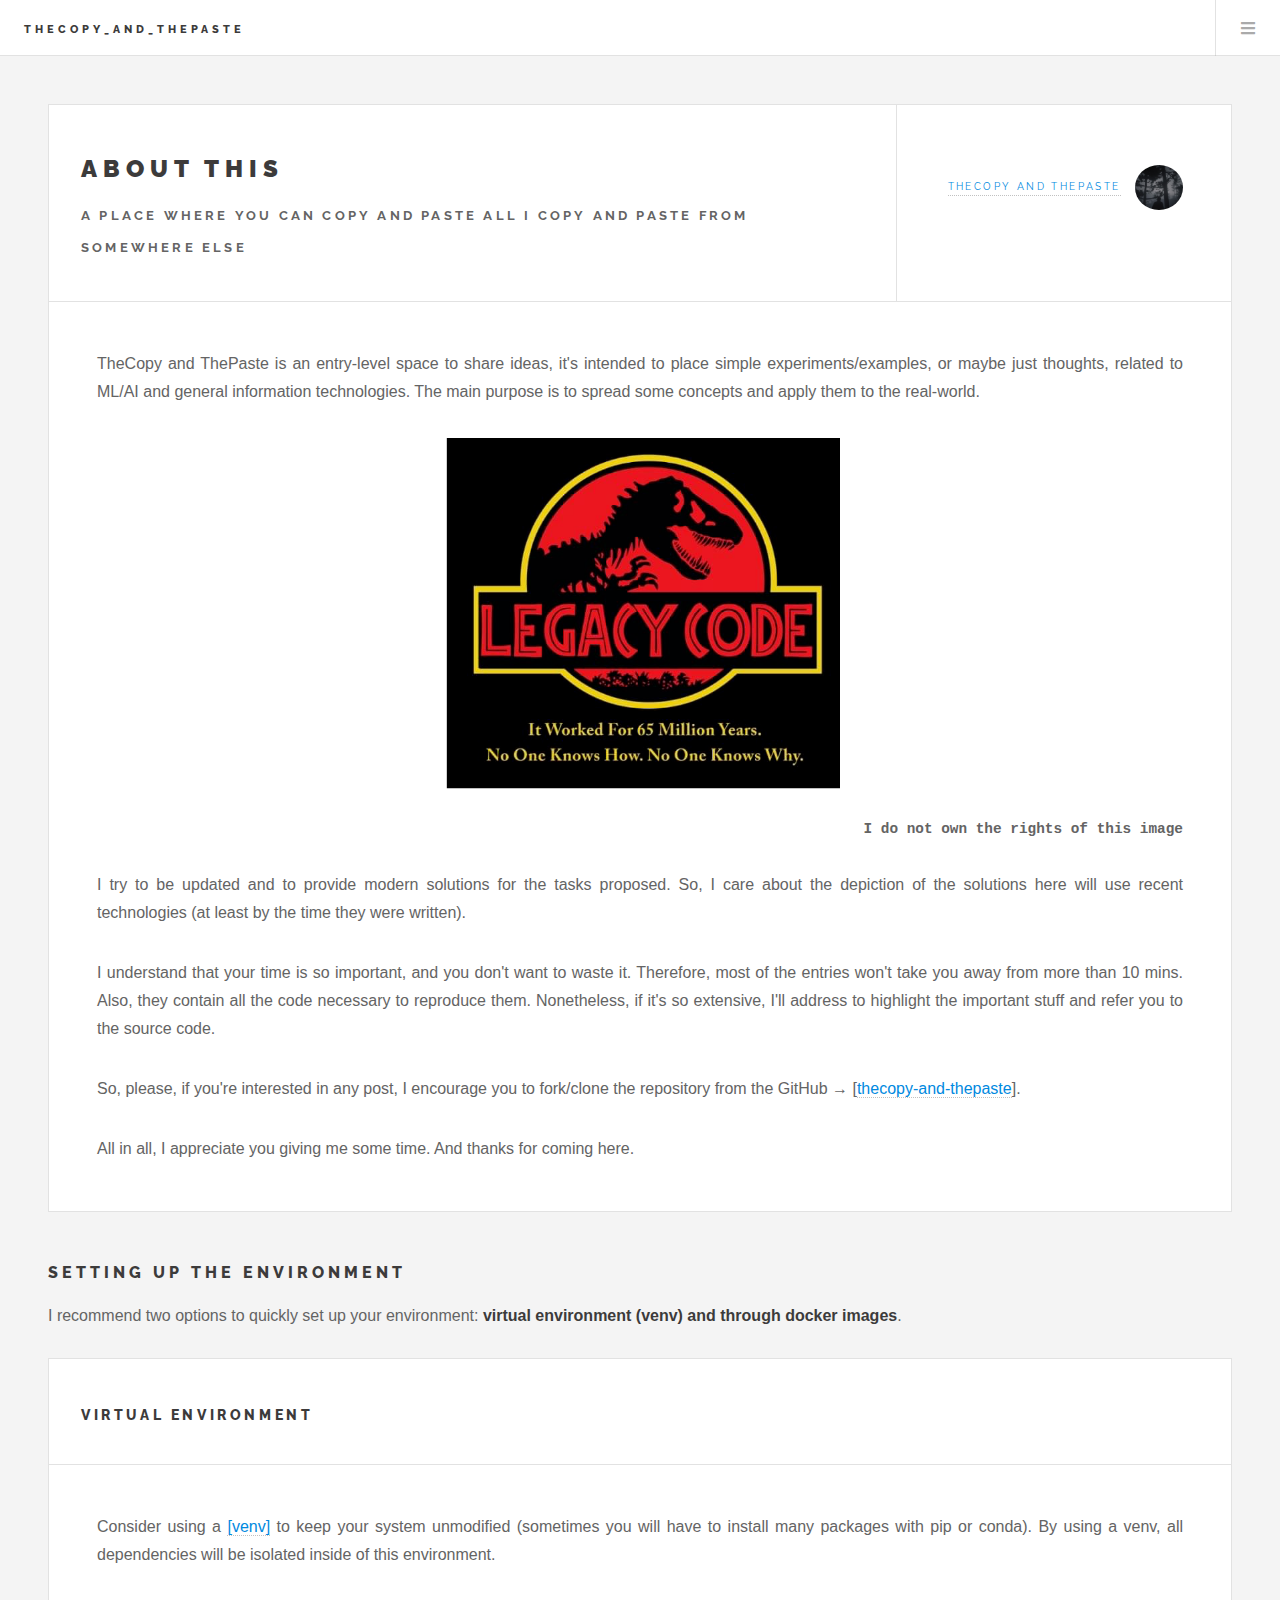
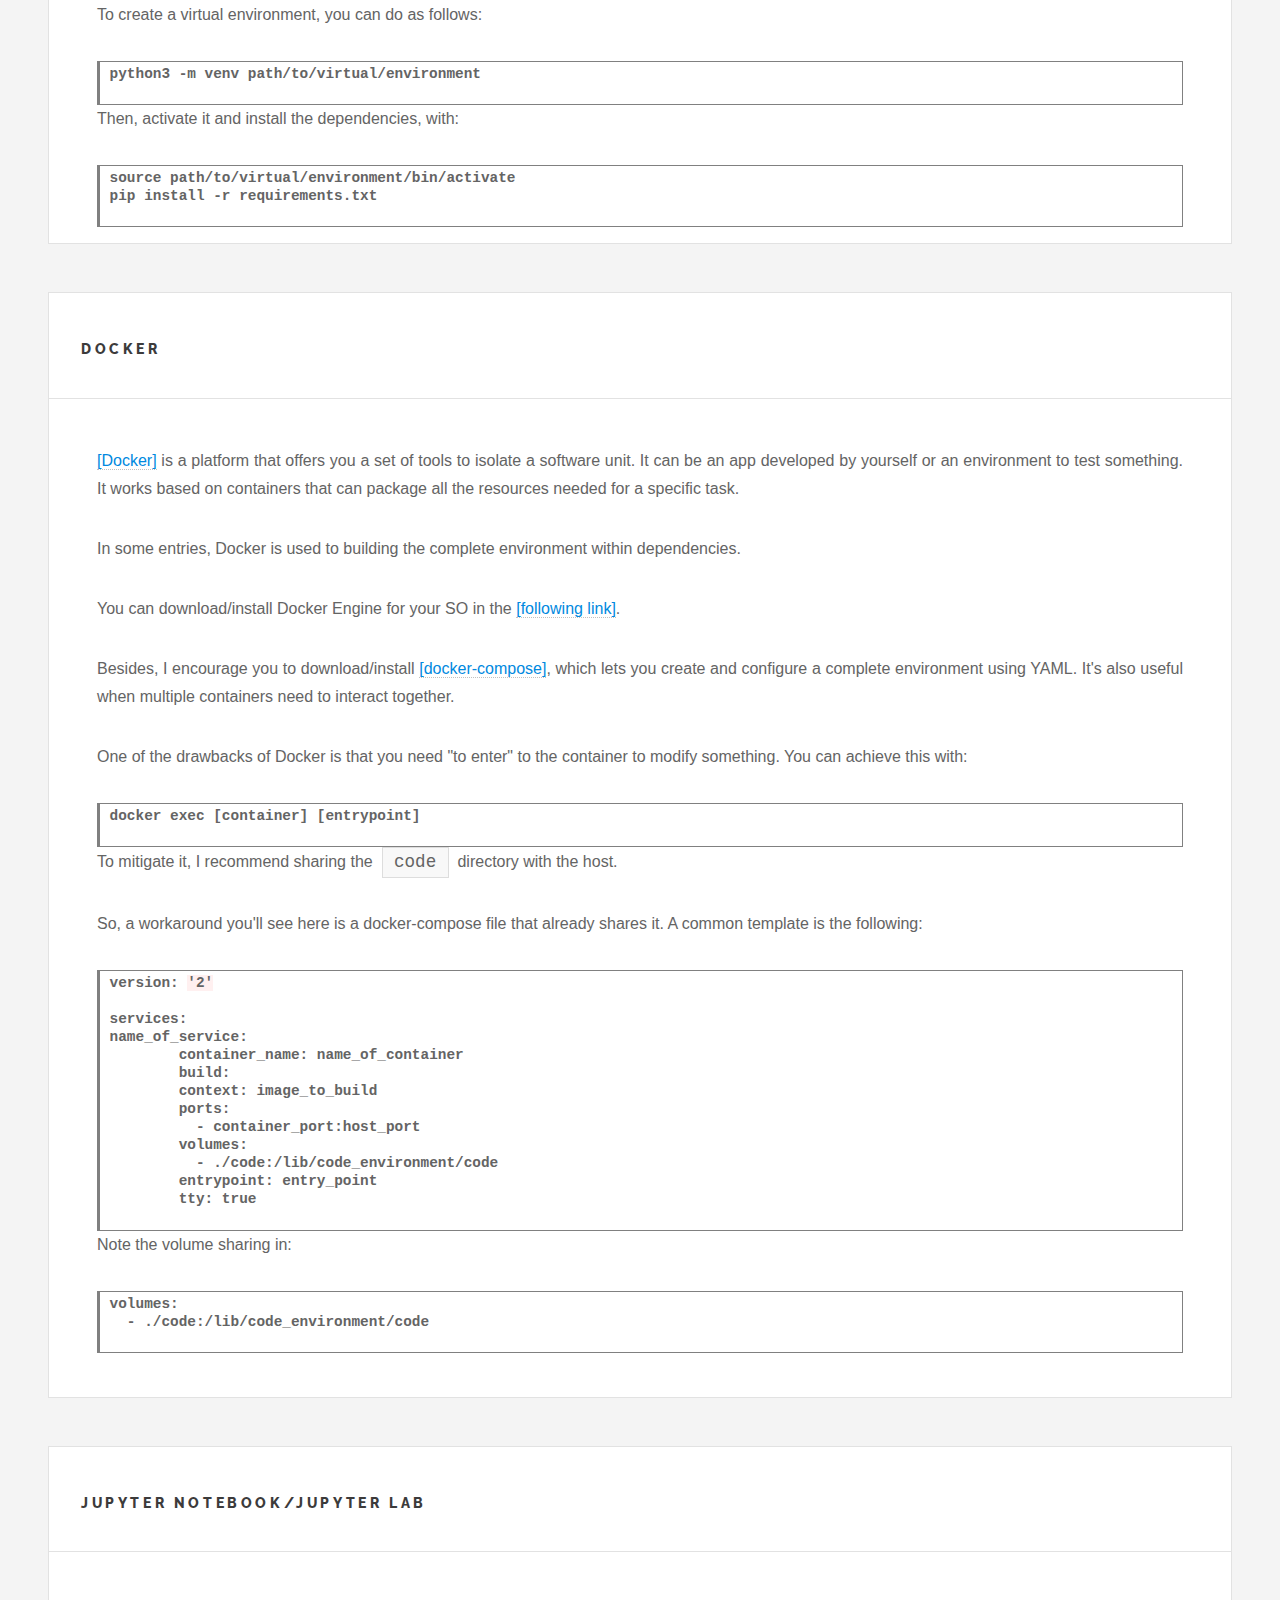
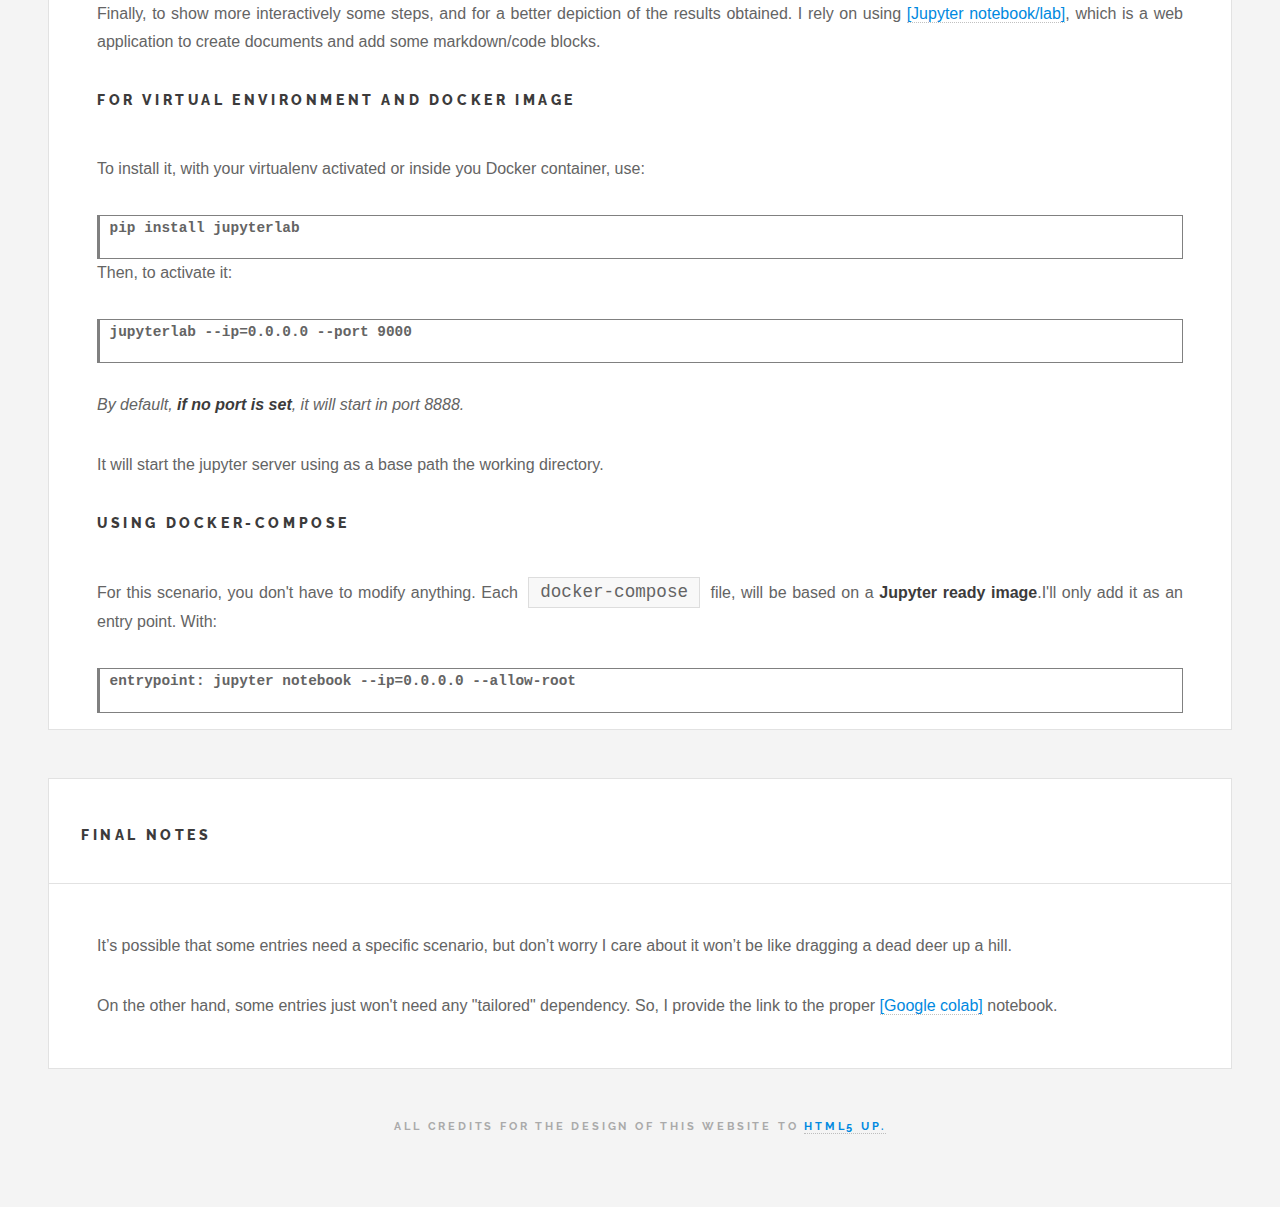
==== about.html @ 096af238 "Landing page/about and dependencies" ====
<!DOCTYPE HTML>
<html>

<head>
	<title>thecopy and thepaste</title>
	<meta charset="utf-8" />
	<meta name="viewport" content="width=device-width, initial-scale=1, user-scalable=no" />
	<link rel="stylesheet" href="css/main.css" />
	<link rel="stylesheet" href="css/control.css" />
	<link rel="stylesheet" href="css/pages/index.css" />

	<style>
		.tuto {
			text-align: justify;
		}

		code {
			font-size: 1.1em;

			white-space: pre-line;
		}

		.slogan {
			font-weight: bold;
			font-size: 0.8em;
		}

		.tuto>.note {
			text-align: right;
			font-family: "Courier New";
			font-size: 0.9em;
			font-weight: bold;
		}

		.tuto>img {
			margin: 0 auto;
			display: block;
			max-width: 400px;
			width: 40% !important;
			height: auto !important;
		}
	</style>

	<script src="js/jquery.min.js"></script>
	<!-- <script src="https://cdn.jsdelivr.net/npm/js-cookie@rc/dist/js.cookie.min.js"></script> -->

	<!-- <script src="providers/usr.js"></script> -->
</head>

<body class="single is-preload">

	<!-- Wrapper -->
	<div id="wrapper">

		<!-- Header -->
		<header id="header">
			<h1><a href="index.html">TheCopy_and_ThePaste</a></h1>
			<nav class="main">
				<ul>
					<li class="menu">
						<a class="fa-bars" href="#menu">Menu</a>
					</li>
				</ul>
			</nav>
		</header>

		<!-- Menu -->
		<section id="menu">
			<!-- Search -->
			<!-- <section>
				<form class="search" method="get" action="#">
					<input type="text" name="query" placeholder="Search" />
				</form>
			</section> -->

			<!-- Links -->
			<section>
				<ul class="links">
					<li>
						<a href="about.html">
							<h3>About</h3>
							<p>something about this</p>
						</a>
					</li>
				</ul>
			</section>

			<!-- Actions -->
			<section>
				<div class="usr_sign">
					<div class="g-signin2" data-onsuccess="onSignIn"></div>
				</div>
			</section>

		</section>

		<!-- Main -->
		<div id="main">

			<!-- Post -->
			<article class="post">
				<header>
					<div class="title">
						<h2><a href="#">About this</a></h2>

						<p class="slogan">A place where you can copy and paste all I copy and paste from somewhere else
						</p>
					</div>
					<div class="meta">
						<a href="#" class="author"><span class="name">TheCopy and ThePaste</span><img
								src="images/avatar.jpg" alt="" /></a>

					</div>
				</header>

				<div class="tuto">
					<p>TheCopy and ThePaste is an entry-level space to share ideas, it's intended to place simple
						experiments/examples, or maybe just thoughts, related to ML/AI and general information
						technologies. The main purpose is to spread some concepts and apply them to the real-world.</p>

					<img src="images/legacy.png">
					<br>
					<p class="note">I do not own the rights of this image</p>

					<p>I try to be updated and to provide modern solutions for the tasks proposed. So, I care about the
						depiction of the solutions here will use recent technologies (at least by the time they were
						written).</p>

					<p>I understand that your time is so important, and you don't want to waste it. Therefore, most of
						the entries won't take you away from more than 10 mins. Also, they contain all the code
						necessary to reproduce them. Nonetheless, if it's so extensive, I'll address to highlight the
						important stuff and refer you to the source code.</p>

					<p>So, please, if you're interested in any post, I encourage you to fork/clone the repository from
						the GitHub → [<a href="https://github.com/thecopy-and-thepaste">thecopy-and-thepaste</a>].</p>

					<p>All in all, I appreciate you giving me some time. And thanks for coming here.</p>
				</div>

			</article>

			<h1>Setting up the environment</h1>
			<div>
				I recommend two options to quickly set up your environment: <b>virtual environment (venv) and through
					docker images</b>.
				<br><br>
			</div>

			<!-- Virtual environment -->
			<article class="post">
				<header>
					<div class="title">
						<h3><a href="#venv">Virtual environment</a></h3>
					</div>
				</header>

				<div class="tuto">
					<p>Consider using a <a href="https://docs.python.org/3/library/venv.html">[venv]</a> to keep your
						system unmodified (sometimes you will have to install many
						packages with pip or conda). By using a venv, all dependencies will be isolated inside of this
						environment.</p>

					<p>To create a virtual environment, you can do as follows:</p>
					<!-- HTML generated using hilite.me -->
					<div
						style="background: #ffffff; overflow:auto;width:auto;border:solid gray;border-width:.1em .1em .1em .2em;padding:.2em .6em; text-align: justify">
						<pre style="margin: 0; line-height: 125%;font-weight: bold;">
python3 -m venv path/to/virtual/environment
						</pre>
					</div>

					<p>Then, activate it and install the dependencies, with:</p>
					<!-- HTML generated using hilite.me -->
					<div
						style="background: #ffffff; overflow:auto;width:auto;border:solid gray;border-width:.1em .1em .1em .2em;padding:.2em .6em; text-align: justify">
						<pre style="margin: 0; line-height: 125%;font-weight: bold;">
source path/to/virtual/environment/bin/activate
pip install -r requirements.txt
						</pre>
					</div>
				</div>

			</article>

			<!-- docker -->
			<article class="post">
				<header>
					<div class="title">
						<h3><a href="#docker">Docker</a></h3>
					</div>
				</header>

				<div class="tuto">
					<p> <a href="https://www.docker.com/products/docker-desktop">[Docker]</a> is a platform that offers
						you a set of tools to isolate a software unit. It can be an app developed by yourself or an
						environment to test something. It
						works based on containers that can package all the resources needed for a specific
						task.</p>
					<p>In some entries, Docker is used to building the complete environment within dependencies.</p>

					<p>You can download/install Docker Engine for your SO in the
						<a href="https://docs.docker.com/engine/install/">[following link]</a>.
					</p>

					<p>Besides, I encourage you to download/install <a
							href="https://docs.docker.com/compose/install">[docker-compose]</a>, which lets you create
						and configure
						a complete environment using YAML. It's also useful when multiple containers need to interact
						together.</p>

					<p>
						One of the drawbacks of Docker is that you need "to enter" to the container to modify something.
						You can achieve this with:
					</p>
					<!-- HTML generated using hilite.me -->
					<div
						style="background: #ffffff; overflow:auto;width:auto;border:solid gray;border-width:.1em .1em .1em .2em;padding:.2em .6em; text-align: justify">
						<pre style="margin: 0; line-height: 125%;font-weight: bold;">
docker exec [container] [entrypoint]
						</pre>
					</div>

					<p>To mitigate it, I recommend sharing the <code>code</code> directory with the host. </p>

					<p>So, a workaround you'll see here is a docker-compose file that already shares it. A common
						template is the following:</p>
					<!-- HTML generated using hilite.me -->
					<div
						style="background: #ffffff; overflow:auto;width:auto;border:solid gray;border-width:.1em .1em .1em .2em;padding:.2em .6em; text-align: justify">
						<pre style="margin: 0; line-height: 125%;font-weight: bold;">
version: <span style="background-color: #fff0f0">&#39;2&#39;</span>

services: 
name_of_service:
	container_name: name_of_container
	build: 
	context: image_to_build
	ports:
	  - container_port:host_port
	volumes:
	  - ./code:/lib/code_environment/code
	entrypoint: entry_point
	tty: true
						</pre>
					</div>
					<p>Note the volume sharing in:</p>
					<!-- HTML generated using hilite.me -->
					<div
						style="background: #ffffff; overflow:auto;width:auto;border:solid gray;border-width:.1em .1em .1em .2em;padding:.2em .6em; text-align: justify">
						<pre style="margin: 0; line-height: 125%;font-weight: bold;">
volumes:
  - ./code:/lib/code_environment/code
						</pre>
					</div>
					<br>

				</div>

			</article>

			<article class="post">
				<header>
					<div class="title">
						<h3><a href="#notebooks">Jupyter notebook/Jupyter lab</a></h3>
					</div>
				</header>

				<div class="tuto">
					<p>Finally, to show more interactively some steps, and for a better depiction of the results
						obtained.
						I rely on using <a href="https://jupyter.org/">[Jupyter notebook/lab]</a>, which is a web
						application to create documents and add some
						markdown/code blocks.</p>

					<h3>For virtual environment and docker image</h3>
					<br>

					<p>To install it, with your virtualenv activated or inside you Docker container, use:</p>
					<!-- HTML generated using hilite.me -->
					<div
						style="background: #ffffff; overflow:auto;width:auto;border:solid gray;border-width:.1em .1em .1em .2em;padding:.2em .6em; text-align: justify">
						<pre style="margin: 0; line-height: 125%;font-weight: bold;">
pip install jupyterlab
						</pre>
					</div>

					<p>Then, to activate it:</p>
					<!-- HTML generated using hilite.me -->
					<div
						style="background: #ffffff; overflow:auto;width:auto;border:solid gray;border-width:.1em .1em .1em .2em;padding:.2em .6em; text-align: justify">
						<pre style="margin: 0; line-height: 125%;font-weight: bold;">
jupyterlab --ip=0.0.0.0 --port 9000
						</pre>
					</div>
					<br>

					<p><i>By default, <b>if no port is set</b>, it will start in port 8888.</i></p>

					<p>It will start the jupyter server using as a base path the working directory.</p>

					<h3>Using docker-compose</h3>
					<br>
					<p>For this scenario, you don't have to modify anything. Each <code>docker-compose</code> file, will
						be based on a <b>Jupyter ready image</b>.I'll only add it as an entry point. With:</p>
					<!-- HTML generated using hilite.me -->
					<div
						style="background: #ffffff; overflow:auto;width:auto;border:solid gray;border-width:.1em .1em .1em .2em;padding:.2em .6em; text-align: justify">
						<pre style="margin: 0; line-height: 125%;font-weight: bold;">
entrypoint: jupyter notebook --ip=0.0.0.0 --allow-root
							</pre>
					</div>
				</div>
			</article>



			<article class="post">
				<header>
					<div class="title">
						<h3><a href="#final_notes">Final notes</a></h3>
					</div>
				</header>

				<div class="tuto">

					<p> It’s possible that some entries need a specific scenario, but don’t worry I care about it won’t
						be like dragging a dead deer up a hill.</p>

					<p>On the other hand, some entries just won't need any "tailored" dependency. So, I provide the link to the proper <a href="https://colab.research.google.com">[Google colab]</a> notebook.</p>
				</div>

			</article>
		</div>

		<!-- Footer -->
		<section id="footer">
			<!-- <ul class="icons">
				<li><a href="#" class="icon brands fa-twitter"><span class="label">Twitter</span></a></li>
				<li><a href="#" class="icon brands fa-facebook-f"><span class="label">Facebook</span></a></li>
				<li><a href="#" class="icon brands fa-instagram"><span class="label">Instagram</span></a></li>
				<li><a href="#" class="icon solid fa-rss"><span class="label">RSS</span></a></li>
				<li><a href="#" class="icon solid fa-envelope"><span class="label">Email</span></a></li>
			</ul> -->
			<p class="copyright">All credits for the design of this website to <a href="http://html5up.net">HTML5
					UP.</a></p>
		</section>

	</div>

	<!-- Scripts -->
	<!-- <script src="providers/config.js"></script> -->

	<script src="js/browser.min.js"></script>
	<script src="js/breakpoints.min.js"></script>
	<script src="js/util.js"></script>
	<script src="js/main.js"></script>

	<script src="js/pages/about.js"></script>

</body>

</html>
---- css/main.css ----
@import url(fontawesome-all.min.css);
@import url("https://fonts.googleapis.com/css?family=Source+Sans+Pro:400,700|Raleway:400,800,900");
/*
	Future Imperfect by HTML5 UP
	html5up.net | @ajlkn
	Free for personal and commercial use under the CCA 3.0 license (html5up.net/license)
*/

html, body, div, span, applet, object, iframe, h1, h2, h3, h4, h5, h6, p, blockquote, pre, a, abbr, acronym, address, big, cite, code, del, dfn, em, img, ins, kbd, q, s, samp, small, strike, strong, sub, sup, tt, var, b, u, i, center, dl, dt, dd, ol, ul, li, fieldset, form, label, legend, table, caption, tbody, tfoot, thead, tr, th, td, article, aside, canvas, details, embed, figure, figcaption, footer, header, hgroup, menu, nav, output, ruby, section, summary, time, mark, audio, video {
	margin: 0;
	padding: 0;
	border: 0;
	font-size: 100%;
	font: inherit;
	vertical-align: baseline;
}

article, aside, details, figcaption, figure, footer, header, hgroup, menu, nav, section {
	display: block;
}

body {
	line-height: 1;
}

ol, ul {
	list-style: none;
}

blockquote, q {
	quotes: none;
}

blockquote:before, blockquote:after, q:before, q:after {
	content: '';
	content: none;
}

table {
	border-collapse: collapse;
	border-spacing: 0;
}

body {
	-webkit-text-size-adjust: none;
}

mark {
	background-color: transparent;
	color: inherit;
}

input::-moz-focus-inner {
	border: 0;
	padding: 0;
}

input, select, textarea {
	-moz-appearance: none;
	-webkit-appearance: none;
	-ms-appearance: none;
	appearance: none;
}

/* Basic */

@-ms-viewport {
	width: device-width;
}

body {
	-ms-overflow-style: scrollbar;
}

@media screen and (max-width: 480px) {
	html, body {
		min-width: 320px;
	}
}

html {
	box-sizing: border-box;
}

*, *:before, *:after {
	box-sizing: inherit;
}

body {
	background: #f4f4f4;
}

body.is-preload *, body.is-preload *:before, body.is-preload *:after {
	-moz-animation: none !important;
	-webkit-animation: none !important;
	-ms-animation: none !important;
	animation: none !important;
	-moz-transition: none !important;
	-webkit-transition: none !important;
	-ms-transition: none !important;
	transition: none !important;
}

/* Type */

body, input, select, textarea {
	color: #646464;
	font-family: menlo, lato, sans-serif;
	font-size: 14pt;
	font-weight: 400;
	line-height: 1.75;
}

@media screen and (max-width: 1680px) {
	body, input, select, textarea {
		font-size: 12pt;
	}
}

@media screen and (max-width: 1280px) {
	body, input, select, textarea {
		font-size: 12pt;
	}
}

@media screen and (max-width: 980px) {
	body, input, select, textarea {
		font-size: 12pt;
	}
}

@media screen and (max-width: 736px) {
	body, input, select, textarea {
		font-size: 12pt;
	}
}

@media screen and (max-width: 480px) {
	body, input, select, textarea {
		font-size: 12pt;
	}
}

a {
	-moz-transition: color 0.2s ease, border-bottom-color 0.2s ease;
	-webkit-transition: color 0.2s ease, border-bottom-color 0.2s ease;
	-ms-transition: color 0.2s ease, border-bottom-color 0.2s ease;
	transition: color 0.2s ease, border-bottom-color 0.2s ease;
	border-bottom: dotted 1px rgba(160, 160, 160, 0.65);
	color: #0089e0;
	text-decoration: none;
}

a:before {
	-moz-transition: color 0.2s ease;
	-webkit-transition: color 0.2s ease;
	-ms-transition: color 0.2s ease;
	transition: color 0.2s ease;
}

a:hover {
	border-bottom-color: transparent;
	color: #0089e0 !important;
}

a:hover:before {
	color: #0089e0 !important;
}

strong, b {
	color: #3c3b3b;
	font-weight: 700;
}

em, i {
	font-style: italic;
}

p {
	margin: 0 0 2em 0;
}

h1, h2, h3, h4, h5, h6 {
	color: #3c3b3b;
	font-family: "Raleway", Helvetica, sans-serif;
	font-weight: 800;
	letter-spacing: 0.25em;
	line-height: 1.65;
	margin: 0 0 1em 0;
	text-transform: uppercase;
}

h1 a, h2 a, h3 a, h4 a, h5 a, h6 a {
	color: inherit;
	border-bottom: 0;
}

h2 {
	font-size: 1.1em;
}

h3 {
	font-size: 0.9em;
}

h4 {
	font-size: 0.7em;
}

h5 {
	font-size: 0.7em;
}

h6 {
	font-size: 0.7em;
}

sub {
	font-size: 0.8em;
	position: relative;
	top: 0.5em;
}

sup {
	font-size: 0.8em;
	position: relative;
	top: -0.5em;
}

blockquote {
	border-left: solid 4px rgba(160, 160, 160, 0.3);
	font-style: italic;
	margin: 0 0 2em 0;
	padding: 0.5em 0 0.5em 2em;
}

code {
	background: rgba(160, 160, 160, 0.075);
	border: solid 1px rgba(160, 160, 160, 0.3);
	font-family: "Courier New", monospace;
	font-size: 0.9em;
	margin: 0 0.25em;
	padding: 0.25em 0.65em;
}

pre {
	-webkit-overflow-scrolling: touch;
	font-family: "Courier New", monospace;
	font-size: 0.9em;
	margin: 0 0 2em 0;
}

pre code {
	display: block;
	line-height: 1.75em;
	padding: 1em 1.5em;
	overflow-x: auto;
	font-weight: bold;
}

hr {
	border: 0;
	border-bottom: solid 1px rgba(160, 160, 160, 0.3);
	margin: 2em 0;
}

hr.major {
	margin: 3em 0;
}

.align-left {
	text-align: left;
}

.align-center {
	text-align: center;
}

.align-right {
	text-align: right;
}

/* Row */

.row {
	display: flex;
	flex-wrap: wrap;
	box-sizing: border-box;
	align-items: stretch;
}

.row>* {
	box-sizing: border-box;
}

.row.gtr-uniform>*> :last-child {
	margin-bottom: 0;
}

.row.aln-left {
	justify-content: flex-start;
}

.row.aln-center {
	justify-content: center;
}

.row.aln-right {
	justify-content: flex-end;
}

.row.aln-top {
	align-items: flex-start;
}

.row.aln-middle {
	align-items: center;
}

.row.aln-bottom {
	align-items: flex-end;
}

.row>.imp {
	order: -1;
}

.row>.col-1 {
	width: 8.33333%;
}

.row>.off-1 {
	margin-left: 8.33333%;
}

.row>.col-2 {
	width: 16.66667%;
}

.row>.off-2 {
	margin-left: 16.66667%;
}

.row>.col-3 {
	width: 25%;
}

.row>.off-3 {
	margin-left: 25%;
}

.row>.col-4 {
	width: 33.33333%;
}

.row>.off-4 {
	margin-left: 33.33333%;
}

.row>.col-5 {
	width: 41.66667%;
}

.row>.off-5 {
	margin-left: 41.66667%;
}

.row>.col-6 {
	width: 50%;
}

.row>.off-6 {
	margin-left: 50%;
}

.row>.col-7 {
	width: 58.33333%;
}

.row>.off-7 {
	margin-left: 58.33333%;
}

.row>.col-8 {
	width: 66.66667%;
}

.row>.off-8 {
	margin-left: 66.66667%;
}

.row>.col-9 {
	width: 75%;
}

.row>.off-9 {
	margin-left: 75%;
}

.row>.col-10 {
	width: 83.33333%;
}

.row>.off-10 {
	margin-left: 83.33333%;
}

.row>.col-11 {
	width: 91.66667%;
}

.row>.off-11 {
	margin-left: 91.66667%;
}

.row>.col-12 {
	width: 100%;
}

.row>.off-12 {
	margin-left: 100%;
}

.row.gtr-0 {
	margin-top: 0;
	margin-left: 0em;
}

.row.gtr-0>* {
	padding: 0 0 0 0em;
}

.row.gtr-0.gtr-uniform {
	margin-top: 0em;
}

.row.gtr-0.gtr-uniform>* {
	padding-top: 0em;
}

.row.gtr-25 {
	margin-top: 0;
	margin-left: -0.25em;
}

.row.gtr-25>* {
	padding: 0 0 0 0.25em;
}

.row.gtr-25.gtr-uniform {
	margin-top: -0.25em;
}

.row.gtr-25.gtr-uniform>* {
	padding-top: 0.25em;
}

.row.gtr-50 {
	margin-top: 0;
	margin-left: -0.5em;
}

.row.gtr-50>* {
	padding: 0 0 0 0.5em;
}

.row.gtr-50.gtr-uniform {
	margin-top: -0.5em;
}

.row.gtr-50.gtr-uniform>* {
	padding-top: 0.5em;
}

.row {
	margin-top: 0;
	margin-left: -1em;
}

.row>* {
	padding: 0 0 0 1em;
}

.row.gtr-uniform {
	margin-top: -1em;
}

.row.gtr-uniform>* {
	padding-top: 1em;
}

.row.gtr-150 {
	margin-top: 0;
	margin-left: -1.5em;
}

.row.gtr-150>* {
	padding: 0 0 0 1.5em;
}

.row.gtr-150.gtr-uniform {
	margin-top: -1.5em;
}

.row.gtr-150.gtr-uniform>* {
	padding-top: 1.5em;
}

.row.gtr-200 {
	margin-top: 0;
	margin-left: -2em;
}

.row.gtr-200>* {
	padding: 0 0 0 2em;
}

.row.gtr-200.gtr-uniform {
	margin-top: -2em;
}

.row.gtr-200.gtr-uniform>* {
	padding-top: 2em;
}

@media screen and (max-width: 1680px) {
	.row {
		display: flex;
		flex-wrap: wrap;
		box-sizing: border-box;
		align-items: stretch;
	}
	.row>* {
		box-sizing: border-box;
	}
	.row.gtr-uniform>*> :last-child {
		margin-bottom: 0;
	}
	.row.aln-left {
		justify-content: flex-start;
	}
	.row.aln-center {
		justify-content: center;
	}
	.row.aln-right {
		justify-content: flex-end;
	}
	.row.aln-top {
		align-items: flex-start;
	}
	.row.aln-middle {
		align-items: center;
	}
	.row.aln-bottom {
		align-items: flex-end;
	}
	.row>.imp-xlarge {
		order: -1;
	}
	.row>.col-1-xlarge {
		width: 8.33333%;
	}
	.row>.off-1-xlarge {
		margin-left: 8.33333%;
	}
	.row>.col-2-xlarge {
		width: 16.66667%;
	}
	.row>.off-2-xlarge {
		margin-left: 16.66667%;
	}
	.row>.col-3-xlarge {
		width: 25%;
	}
	.row>.off-3-xlarge {
		margin-left: 25%;
	}
	.row>.col-4-xlarge {
		width: 33.33333%;
	}
	.row>.off-4-xlarge {
		margin-left: 33.33333%;
	}
	.row>.col-5-xlarge {
		width: 41.66667%;
	}
	.row>.off-5-xlarge {
		margin-left: 41.66667%;
	}
	.row>.col-6-xlarge {
		width: 50%;
	}
	.row>.off-6-xlarge {
		margin-left: 50%;
	}
	.row>.col-7-xlarge {
		width: 58.33333%;
	}
	.row>.off-7-xlarge {
		margin-left: 58.33333%;
	}
	.row>.col-8-xlarge {
		width: 66.66667%;
	}
	.row>.off-8-xlarge {
		margin-left: 66.66667%;
	}
	.row>.col-9-xlarge {
		width: 75%;
	}
	.row>.off-9-xlarge {
		margin-left: 75%;
	}
	.row>.col-10-xlarge {
		width: 83.33333%;
	}
	.row>.off-10-xlarge {
		margin-left: 83.33333%;
	}
	.row>.col-11-xlarge {
		width: 91.66667%;
	}
	.row>.off-11-xlarge {
		margin-left: 91.66667%;
	}
	.row>.col-12-xlarge {
		width: 100%;
	}
	.row>.off-12-xlarge {
		margin-left: 100%;
	}
	.row.gtr-0 {
		margin-top: 0;
		margin-left: 0em;
	}
	.row.gtr-0>* {
		padding: 0 0 0 0em;
	}
	.row.gtr-0.gtr-uniform {
		margin-top: 0em;
	}
	.row.gtr-0.gtr-uniform>* {
		padding-top: 0em;
	}
	.row.gtr-25 {
		margin-top: 0;
		margin-left: -0.25em;
	}
	.row.gtr-25>* {
		padding: 0 0 0 0.25em;
	}
	.row.gtr-25.gtr-uniform {
		margin-top: -0.25em;
	}
	.row.gtr-25.gtr-uniform>* {
		padding-top: 0.25em;
	}
	.row.gtr-50 {
		margin-top: 0;
		margin-left: -0.5em;
	}
	.row.gtr-50>* {
		padding: 0 0 0 0.5em;
	}
	.row.gtr-50.gtr-uniform {
		margin-top: -0.5em;
	}
	.row.gtr-50.gtr-uniform>* {
		padding-top: 0.5em;
	}
	.row {
		margin-top: 0;
		margin-left: -1em;
	}
	.row>* {
		padding: 0 0 0 1em;
	}
	.row.gtr-uniform {
		margin-top: -1em;
	}
	.row.gtr-uniform>* {
		padding-top: 1em;
	}
	.row.gtr-150 {
		margin-top: 0;
		margin-left: -1.5em;
	}
	.row.gtr-150>* {
		padding: 0 0 0 1.5em;
	}
	.row.gtr-150.gtr-uniform {
		margin-top: -1.5em;
	}
	.row.gtr-150.gtr-uniform>* {
		padding-top: 1.5em;
	}
	.row.gtr-200 {
		margin-top: 0;
		margin-left: -2em;
	}
	.row.gtr-200>* {
		padding: 0 0 0 2em;
	}
	.row.gtr-200.gtr-uniform {
		margin-top: -2em;
	}
	.row.gtr-200.gtr-uniform>* {
		padding-top: 2em;
	}
}

@media screen and (max-width: 1280px) {
	.row {
		display: flex;
		flex-wrap: wrap;
		box-sizing: border-box;
		align-items: stretch;
	}
	.row>* {
		box-sizing: border-box;
	}
	.row.gtr-uniform>*> :last-child {
		margin-bottom: 0;
	}
	.row.aln-left {
		justify-content: flex-start;
	}
	.row.aln-center {
		justify-content: center;
	}
	.row.aln-right {
		justify-content: flex-end;
	}
	.row.aln-top {
		align-items: flex-start;
	}
	.row.aln-middle {
		align-items: center;
	}
	.row.aln-bottom {
		align-items: flex-end;
	}
	.row>.imp-large {
		order: -1;
	}
	.row>.col-1-large {
		width: 8.33333%;
	}
	.row>.off-1-large {
		margin-left: 8.33333%;
	}
	.row>.col-2-large {
		width: 16.66667%;
	}
	.row>.off-2-large {
		margin-left: 16.66667%;
	}
	.row>.col-3-large {
		width: 25%;
	}
	.row>.off-3-large {
		margin-left: 25%;
	}
	.row>.col-4-large {
		width: 33.33333%;
	}
	.row>.off-4-large {
		margin-left: 33.33333%;
	}
	.row>.col-5-large {
		width: 41.66667%;
	}
	.row>.off-5-large {
		margin-left: 41.66667%;
	}
	.row>.col-6-large {
		width: 50%;
	}
	.row>.off-6-large {
		margin-left: 50%;
	}
	.row>.col-7-large {
		width: 58.33333%;
	}
	.row>.off-7-large {
		margin-left: 58.33333%;
	}
	.row>.col-8-large {
		width: 66.66667%;
	}
	.row>.off-8-large {
		margin-left: 66.66667%;
	}
	.row>.col-9-large {
		width: 75%;
	}
	.row>.off-9-large {
		margin-left: 75%;
	}
	.row>.col-10-large {
		width: 83.33333%;
	}
	.row>.off-10-large {
		margin-left: 83.33333%;
	}
	.row>.col-11-large {
		width: 91.66667%;
	}
	.row>.off-11-large {
		margin-left: 91.66667%;
	}
	.row>.col-12-large {
		width: 100%;
	}
	.row>.off-12-large {
		margin-left: 100%;
	}
	.row.gtr-0 {
		margin-top: 0;
		margin-left: 0em;
	}
	.row.gtr-0>* {
		padding: 0 0 0 0em;
	}
	.row.gtr-0.gtr-uniform {
		margin-top: 0em;
	}
	.row.gtr-0.gtr-uniform>* {
		padding-top: 0em;
	}
	.row.gtr-25 {
		margin-top: 0;
		margin-left: -0.25em;
	}
	.row.gtr-25>* {
		padding: 0 0 0 0.25em;
	}
	.row.gtr-25.gtr-uniform {
		margin-top: -0.25em;
	}
	.row.gtr-25.gtr-uniform>* {
		padding-top: 0.25em;
	}
	.row.gtr-50 {
		margin-top: 0;
		margin-left: -0.5em;
	}
	.row.gtr-50>* {
		padding: 0 0 0 0.5em;
	}
	.row.gtr-50.gtr-uniform {
		margin-top: -0.5em;
	}
	.row.gtr-50.gtr-uniform>* {
		padding-top: 0.5em;
	}
	.row {
		margin-top: 0;
		margin-left: -1em;
	}
	.row>* {
		padding: 0 0 0 1em;
	}
	.row.gtr-uniform {
		margin-top: -1em;
	}
	.row.gtr-uniform>* {
		padding-top: 1em;
	}
	.row.gtr-150 {
		margin-top: 0;
		margin-left: -1.5em;
	}
	.row.gtr-150>* {
		padding: 0 0 0 1.5em;
	}
	.row.gtr-150.gtr-uniform {
		margin-top: -1.5em;
	}
	.row.gtr-150.gtr-uniform>* {
		padding-top: 1.5em;
	}
	.row.gtr-200 {
		margin-top: 0;
		margin-left: -2em;
	}
	.row.gtr-200>* {
		padding: 0 0 0 2em;
	}
	.row.gtr-200.gtr-uniform {
		margin-top: -2em;
	}
	.row.gtr-200.gtr-uniform>* {
		padding-top: 2em;
	}
}

@media screen and (max-width: 980px) {
	.row {
		display: flex;
		flex-wrap: wrap;
		box-sizing: border-box;
		align-items: stretch;
	}
	.row>* {
		box-sizing: border-box;
	}
	.row.gtr-uniform>*> :last-child {
		margin-bottom: 0;
	}
	.row.aln-left {
		justify-content: flex-start;
	}
	.row.aln-center {
		justify-content: center;
	}
	.row.aln-right {
		justify-content: flex-end;
	}
	.row.aln-top {
		align-items: flex-start;
	}
	.row.aln-middle {
		align-items: center;
	}
	.row.aln-bottom {
		align-items: flex-end;
	}
	.row>.imp-medium {
		order: -1;
	}
	.row>.col-1-medium {
		width: 8.33333%;
	}
	.row>.off-1-medium {
		margin-left: 8.33333%;
	}
	.row>.col-2-medium {
		width: 16.66667%;
	}
	.row>.off-2-medium {
		margin-left: 16.66667%;
	}
	.row>.col-3-medium {
		width: 25%;
	}
	.row>.off-3-medium {
		margin-left: 25%;
	}
	.row>.col-4-medium {
		width: 33.33333%;
	}
	.row>.off-4-medium {
		margin-left: 33.33333%;
	}
	.row>.col-5-medium {
		width: 41.66667%;
	}
	.row>.off-5-medium {
		margin-left: 41.66667%;
	}
	.row>.col-6-medium {
		width: 50%;
	}
	.row>.off-6-medium {
		margin-left: 50%;
	}
	.row>.col-7-medium {
		width: 58.33333%;
	}
	.row>.off-7-medium {
		margin-left: 58.33333%;
	}
	.row>.col-8-medium {
		width: 66.66667%;
	}
	.row>.off-8-medium {
		margin-left: 66.66667%;
	}
	.row>.col-9-medium {
		width: 75%;
	}
	.row>.off-9-medium {
		margin-left: 75%;
	}
	.row>.col-10-medium {
		width: 83.33333%;
	}
	.row>.off-10-medium {
		margin-left: 83.33333%;
	}
	.row>.col-11-medium {
		width: 91.66667%;
	}
	.row>.off-11-medium {
		margin-left: 91.66667%;
	}
	.row>.col-12-medium {
		width: 100%;
	}
	.row>.off-12-medium {
		margin-left: 100%;
	}
	.row.gtr-0 {
		margin-top: 0;
		margin-left: 0em;
	}
	.row.gtr-0>* {
		padding: 0 0 0 0em;
	}
	.row.gtr-0.gtr-uniform {
		margin-top: 0em;
	}
	.row.gtr-0.gtr-uniform>* {
		padding-top: 0em;
	}
	.row.gtr-25 {
		margin-top: 0;
		margin-left: -0.25em;
	}
	.row.gtr-25>* {
		padding: 0 0 0 0.25em;
	}
	.row.gtr-25.gtr-uniform {
		margin-top: -0.25em;
	}
	.row.gtr-25.gtr-uniform>* {
		padding-top: 0.25em;
	}
	.row.gtr-50 {
		margin-top: 0;
		margin-left: -0.5em;
	}
	.row.gtr-50>* {
		padding: 0 0 0 0.5em;
	}
	.row.gtr-50.gtr-uniform {
		margin-top: -0.5em;
	}
	.row.gtr-50.gtr-uniform>* {
		padding-top: 0.5em;
	}
	.row {
		margin-top: 0;
		margin-left: -1em;
	}
	.row>* {
		padding: 0 0 0 1em;
	}
	.row.gtr-uniform {
		margin-top: -1em;
	}
	.row.gtr-uniform>* {
		padding-top: 1em;
	}
	.row.gtr-150 {
		margin-top: 0;
		margin-left: -1.5em;
	}
	.row.gtr-150>* {
		padding: 0 0 0 1.5em;
	}
	.row.gtr-150.gtr-uniform {
		margin-top: -1.5em;
	}
	.row.gtr-150.gtr-uniform>* {
		padding-top: 1.5em;
	}
	.row.gtr-200 {
		margin-top: 0;
		margin-left: -2em;
	}
	.row.gtr-200>* {
		padding: 0 0 0 2em;
	}
	.row.gtr-200.gtr-uniform {
		margin-top: -2em;
	}
	.row.gtr-200.gtr-uniform>* {
		padding-top: 2em;
	}
}

@media screen and (max-width: 736px) {
	.row {
		display: flex;
		flex-wrap: wrap;
		box-sizing: border-box;
		align-items: stretch;
	}
	.row>* {
		box-sizing: border-box;
	}
	.row.gtr-uniform>*> :last-child {
		margin-bottom: 0;
	}
	.row.aln-left {
		justify-content: flex-start;
	}
	.row.aln-center {
		justify-content: center;
	}
	.row.aln-right {
		justify-content: flex-end;
	}
	.row.aln-top {
		align-items: flex-start;
	}
	.row.aln-middle {
		align-items: center;
	}
	.row.aln-bottom {
		align-items: flex-end;
	}
	.row>.imp-small {
		order: -1;
	}
	.row>.col-1-small {
		width: 8.33333%;
	}
	.row>.off-1-small {
		margin-left: 8.33333%;
	}
	.row>.col-2-small {
		width: 16.66667%;
	}
	.row>.off-2-small {
		margin-left: 16.66667%;
	}
	.row>.col-3-small {
		width: 25%;
	}
	.row>.off-3-small {
		margin-left: 25%;
	}
	.row>.col-4-small {
		width: 33.33333%;
	}
	.row>.off-4-small {
		margin-left: 33.33333%;
	}
	.row>.col-5-small {
		width: 41.66667%;
	}
	.row>.off-5-small {
		margin-left: 41.66667%;
	}
	.row>.col-6-small {
		width: 50%;
	}
	.row>.off-6-small {
		margin-left: 50%;
	}
	.row>.col-7-small {
		width: 58.33333%;
	}
	.row>.off-7-small {
		margin-left: 58.33333%;
	}
	.row>.col-8-small {
		width: 66.66667%;
	}
	.row>.off-8-small {
		margin-left: 66.66667%;
	}
	.row>.col-9-small {
		width: 75%;
	}
	.row>.off-9-small {
		margin-left: 75%;
	}
	.row>.col-10-small {
		width: 83.33333%;
	}
	.row>.off-10-small {
		margin-left: 83.33333%;
	}
	.row>.col-11-small {
		width: 91.66667%;
	}
	.row>.off-11-small {
		margin-left: 91.66667%;
	}
	.row>.col-12-small {
		width: 100%;
	}
	.row>.off-12-small {
		margin-left: 100%;
	}
	.row.gtr-0 {
		margin-top: 0;
		margin-left: 0em;
	}
	.row.gtr-0>* {
		padding: 0 0 0 0em;
	}
	.row.gtr-0.gtr-uniform {
		margin-top: 0em;
	}
	.row.gtr-0.gtr-uniform>* {
		padding-top: 0em;
	}
	.row.gtr-25 {
		margin-top: 0;
		margin-left: -0.25em;
	}
	.row.gtr-25>* {
		padding: 0 0 0 0.25em;
	}
	.row.gtr-25.gtr-uniform {
		margin-top: -0.25em;
	}
	.row.gtr-25.gtr-uniform>* {
		padding-top: 0.25em;
	}
	.row.gtr-50 {
		margin-top: 0;
		margin-left: -0.5em;
	}
	.row.gtr-50>* {
		padding: 0 0 0 0.5em;
	}
	.row.gtr-50.gtr-uniform {
		margin-top: -0.5em;
	}
	.row.gtr-50.gtr-uniform>* {
		padding-top: 0.5em;
	}
	.row {
		margin-top: 0;
		margin-left: -1em;
	}
	.row>* {
		padding: 0 0 0 1em;
	}
	.row.gtr-uniform {
		margin-top: -1em;
	}
	.row.gtr-uniform>* {
		padding-top: 1em;
	}
	.row.gtr-150 {
		margin-top: 0;
		margin-left: -1.5em;
	}
	.row.gtr-150>* {
		padding: 0 0 0 1.5em;
	}
	.row.gtr-150.gtr-uniform {
		margin-top: -1.5em;
	}
	.row.gtr-150.gtr-uniform>* {
		padding-top: 1.5em;
	}
	.row.gtr-200 {
		margin-top: 0;
		margin-left: -2em;
	}
	.row.gtr-200>* {
		padding: 0 0 0 2em;
	}
	.row.gtr-200.gtr-uniform {
		margin-top: -2em;
	}
	.row.gtr-200.gtr-uniform>* {
		padding-top: 2em;
	}
}

@media screen and (max-width: 480px) {
	.row {
		display: flex;
		flex-wrap: wrap;
		box-sizing: border-box;
		align-items: stretch;
	}
	.row>* {
		box-sizing: border-box;
	}
	.row.gtr-uniform>*> :last-child {
		margin-bottom: 0;
	}
	.row.aln-left {
		justify-content: flex-start;
	}
	.row.aln-center {
		justify-content: center;
	}
	.row.aln-right {
		justify-content: flex-end;
	}
	.row.aln-top {
		align-items: flex-start;
	}
	.row.aln-middle {
		align-items: center;
	}
	.row.aln-bottom {
		align-items: flex-end;
	}
	.row>.imp-xsmall {
		order: -1;
	}
	.row>.col-1-xsmall {
		width: 8.33333%;
	}
	.row>.off-1-xsmall {
		margin-left: 8.33333%;
	}
	.row>.col-2-xsmall {
		width: 16.66667%;
	}
	.row>.off-2-xsmall {
		margin-left: 16.66667%;
	}
	.row>.col-3-xsmall {
		width: 25%;
	}
	.row>.off-3-xsmall {
		margin-left: 25%;
	}
	.row>.col-4-xsmall {
		width: 33.33333%;
	}
	.row>.off-4-xsmall {
		margin-left: 33.33333%;
	}
	.row>.col-5-xsmall {
		width: 41.66667%;
	}
	.row>.off-5-xsmall {
		margin-left: 41.66667%;
	}
	.row>.col-6-xsmall {
		width: 50%;
	}
	.row>.off-6-xsmall {
		margin-left: 50%;
	}
	.row>.col-7-xsmall {
		width: 58.33333%;
	}
	.row>.off-7-xsmall {
		margin-left: 58.33333%;
	}
	.row>.col-8-xsmall {
		width: 66.66667%;
	}
	.row>.off-8-xsmall {
		margin-left: 66.66667%;
	}
	.row>.col-9-xsmall {
		width: 75%;
	}
	.row>.off-9-xsmall {
		margin-left: 75%;
	}
	.row>.col-10-xsmall {
		width: 83.33333%;
	}
	.row>.off-10-xsmall {
		margin-left: 83.33333%;
	}
	.row>.col-11-xsmall {
		width: 91.66667%;
	}
	.row>.off-11-xsmall {
		margin-left: 91.66667%;
	}
	.row>.col-12-xsmall {
		width: 100%;
	}
	.row>.off-12-xsmall {
		margin-left: 100%;
	}
	.row.gtr-0 {
		margin-top: 0;
		margin-left: 0em;
	}
	.row.gtr-0>* {
		padding: 0 0 0 0em;
	}
	.row.gtr-0.gtr-uniform {
		margin-top: 0em;
	}
	.row.gtr-0.gtr-uniform>* {
		padding-top: 0em;
	}
	.row.gtr-25 {
		margin-top: 0;
		margin-left: -0.25em;
	}
	.row.gtr-25>* {
		padding: 0 0 0 0.25em;
	}
	.row.gtr-25.gtr-uniform {
		margin-top: -0.25em;
	}
	.row.gtr-25.gtr-uniform>* {
		padding-top: 0.25em;
	}
	.row.gtr-50 {
		margin-top: 0;
		margin-left: -0.5em;
	}
	.row.gtr-50>* {
		padding: 0 0 0 0.5em;
	}
	.row.gtr-50.gtr-uniform {
		margin-top: -0.5em;
	}
	.row.gtr-50.gtr-uniform>* {
		padding-top: 0.5em;
	}
	.row {
		margin-top: 0;
		margin-left: -1em;
	}
	.row>* {
		padding: 0 0 0 1em;
	}
	.row.gtr-uniform {
		margin-top: -1em;
	}
	.row.gtr-uniform>* {
		padding-top: 1em;
	}
	.row.gtr-150 {
		margin-top: 0;
		margin-left: -1.5em;
	}
	.row.gtr-150>* {
		padding: 0 0 0 1.5em;
	}
	.row.gtr-150.gtr-uniform {
		margin-top: -1.5em;
	}
	.row.gtr-150.gtr-uniform>* {
		padding-top: 1.5em;
	}
	.row.gtr-200 {
		margin-top: 0;
		margin-left: -2em;
	}
	.row.gtr-200>* {
		padding: 0 0 0 2em;
	}
	.row.gtr-200.gtr-uniform {
		margin-top: -2em;
	}
	.row.gtr-200.gtr-uniform>* {
		padding-top: 2em;
	}
}

/* Author */

.author {
	display: -moz-flex;
	display: -webkit-flex;
	display: -ms-flex;
	display: flex;
	-moz-flex-direction: row;
	-webkit-flex-direction: row;
	-ms-flex-direction: row;
	flex-direction: row;
	-moz-align-items: center;
	-webkit-align-items: center;
	-ms-align-items: center;
	align-items: center;
	-moz-justify-content: -moz-flex-end;
	-webkit-justify-content: -webkit-flex-end;
	-ms-justify-content: -ms-flex-end;
	justify-content: flex-end;
	border-bottom: 0;
	font-family: "Raleway", Helvetica, sans-serif;
	font-size: 0.6em;
	font-weight: 400;
	letter-spacing: 0.25em;
	text-transform: uppercase;
	white-space: nowrap;
}

.author .name {
	-moz-transition: border-bottom-color 0.2s ease;
	-webkit-transition: border-bottom-color 0.2s ease;
	-ms-transition: border-bottom-color 0.2s ease;
	transition: border-bottom-color 0.2s ease;
	border-bottom: dotted 1px rgba(160, 160, 160, 0.65);
	display: block;
	margin: 0 1.5em 0 0;
}

.author img {
	border-radius: 100%;
	display: block;
	width: 5em;
}

.author:hover .name {
	border-bottom-color: transparent;
}

/* Blurb */

.blurb h2 {
	font-size: 0.8em;
	margin: 0 0 1.5em 0;
}

.blurb h3 {
	font-size: 0.7em;
}

.blurb p {
	font-size: 0.9em;
}

/* Box */

.box {
	border: solid 1px rgba(160, 160, 160, 0.3);
	margin-bottom: 2em;
	padding: 1.5em;
}

.box> :last-child, .box> :last-child> :last-child, .box> :last-child> :last-child> :last-child {
	margin-bottom: 0;
}

.box.alt {
	border: 0;
	border-radius: 0;
	padding: 0;
}

/* Button */

input[type="submit"], input[type="reset"], input[type="button"], button, .button {
	-moz-appearance: none;
	-webkit-appearance: none;
	-ms-appearance: none;
	appearance: none;
	-moz-transition: background-color 0.2s ease, box-shadow 0.2s ease, color 0.2s ease;
	-webkit-transition: background-color 0.2s ease, box-shadow 0.2s ease, color 0.2s ease;
	-ms-transition: background-color 0.2s ease, box-shadow 0.2s ease, color 0.2s ease;
	transition: background-color 0.2s ease, box-shadow 0.2s ease, color 0.2s ease;
	background-color: transparent;
	border: 0;
	box-shadow: inset 0 0 0 1px rgba(160, 160, 160, 0.3);
	color: #3c3b3b !important;
	cursor: pointer;
	display: inline-block;
	font-family: "Raleway", Helvetica, sans-serif;
	font-size: 0.6em;
	font-weight: 800;
	height: 4.8125em;
	letter-spacing: 0.25em;
	line-height: 4.8125em;
	padding: 0 2.5em;
	text-align: center;
	text-decoration: none;
	text-transform: uppercase;
	white-space: nowrap;
}

input[type="submit"]:hover, input[type="reset"]:hover, input[type="button"]:hover, button:hover, .button:hover {
	box-shadow: inset 0 0 0 1px #0089e0;
	color: #0089e0 !important;
}

input[type="submit"]:hover:active, input[type="reset"]:hover:active, input[type="button"]:hover:active, button:hover:active, .button:hover:active {
	background-color: rgba(46, 186, 174, 0.05);
}

input[type="submit"]:before, input[type="submit"]:after, input[type="reset"]:before, input[type="reset"]:after, input[type="button"]:before, input[type="button"]:after, button:before, button:after, .button:before, .button:after {
	color: #aaaaaa;
	position: relative;
}

input[type="submit"]:before, input[type="reset"]:before, input[type="button"]:before, button:before, .button:before {
	left: -1em;
	padding: 0 0 0 0.75em;
}

input[type="submit"]:after, input[type="reset"]:after, input[type="button"]:after, button:after, .button:after {
	left: 1em;
	padding: 0 0.75em 0 0;
}

input[type="submit"].fit, input[type="reset"].fit, input[type="button"].fit, button.fit, .button.fit {
	width: 100%;
}

input[type="submit"].large, input[type="reset"].large, input[type="button"].large, button.large, .button.large {
	font-size: 0.7em;
	padding: 0 3em;
}

input[type="submit"].small, input[type="reset"].small, input[type="button"].small, button.small, .button.small {
	font-size: 0.5em;
}

input[type="submit"].disabled, input[type="submit"]:disabled, input[type="reset"].disabled, input[type="reset"]:disabled, input[type="button"].disabled, input[type="button"]:disabled, button.disabled, button:disabled, .button.disabled, .button:disabled {
	pointer-events: none;
	color: rgba(160, 160, 160, 0.3) !important;
}

input[type="submit"].disabled:before, input[type="submit"]:disabled:before, input[type="reset"].disabled:before, input[type="reset"]:disabled:before, input[type="button"].disabled:before, input[type="button"]:disabled:before, button.disabled:before, button:disabled:before, .button.disabled:before, .button:disabled:before {
	color: rgba(160, 160, 160, 0.3) !important;
}

/* Form */

form {
	margin: 0 0 2em 0;
}

form.search {
	text-decoration: none;
	position: relative;
}

form.search:before {
	-moz-osx-font-smoothing: grayscale;
	-webkit-font-smoothing: antialiased;
	display: inline-block;
	font-style: normal;
	font-variant: normal;
	text-rendering: auto;
	line-height: 1;
	text-transform: none !important;
	font-family: 'Font Awesome 5 Free';
	font-weight: 900;
}

form.search:before {
	color: #aaaaaa;
	content: '\f002';
	display: block;
	height: 2.75em;
	left: 0;
	line-height: 2.75em;
	position: absolute;
	text-align: center;
	top: 0;
	width: 2.5em;
}

form.search>input:first-child {
	padding-left: 2.5em;
}

label {
	color: #3c3b3b;
	display: block;
	font-size: 0.9em;
	font-weight: 700;
	margin: 0 0 1em 0;
}

input[type="text"], input[type="password"], input[type="email"], input[type="tel"], select, textarea {
	-moz-appearance: none;
	-webkit-appearance: none;
	-ms-appearance: none;
	appearance: none;
	background: rgba(160, 160, 160, 0.075);
	border: none;
	border: solid 1px rgba(160, 160, 160, 0.3);
	border-radius: 0;
	color: inherit;
	display: block;
	outline: 0;
	padding: 0 1em;
	text-decoration: none;
	width: 100%;
}

input[type="text"]:invalid, input[type="password"]:invalid, input[type="email"]:invalid, input[type="tel"]:invalid, select:invalid, textarea:invalid {
	box-shadow: none;
}

input[type="text"]:focus, input[type="password"]:focus, input[type="email"]:focus, input[type="tel"]:focus, select:focus, textarea:focus {
	border-color: #0089e0;
	box-shadow: inset 0 0 0 1px #0089e0;
}

.select-wrapper {
	text-decoration: none;
	display: block;
	position: relative;
}

.select-wrapper:before {
	-moz-osx-font-smoothing: grayscale;
	-webkit-font-smoothing: antialiased;
	display: inline-block;
	font-style: normal;
	font-variant: normal;
	text-rendering: auto;
	line-height: 1;
	text-transform: none !important;
	font-family: 'Font Awesome 5 Free';
	font-weight: 900;
}

.select-wrapper:before {
	color: rgba(160, 160, 160, 0.3);
	content: '\f078';
	display: block;
	height: 2.75em;
	line-height: 2.75em;
	pointer-events: none;
	position: absolute;
	right: 0;
	text-align: center;
	top: 0;
	width: 2.75em;
}

.select-wrapper select::-ms-expand {
	display: none;
}

select {
	background-image: url("data:image/svg+xml;charset=utf8,%3Csvg xmlns='http://www.w3.org/2000/svg' width='40' height='40' preserveAspectRatio='none' viewBox='0 0 40 40'%3E%3Cpath d='M9.4,12.3l10.4,10.4l10.4-10.4c0.2-0.2,0.5-0.4,0.9-0.4c0.3,0,0.6,0.1,0.9,0.4l3.3,3.3c0.2,0.2,0.4,0.5,0.4,0.9 c0,0.4-0.1,0.6-0.4,0.9L20.7,31.9c-0.2,0.2-0.5,0.4-0.9,0.4c-0.3,0-0.6-0.1-0.9-0.4L4.3,17.3c-0.2-0.2-0.4-0.5-0.4-0.9 c0-0.4,0.1-0.6,0.4-0.9l3.3-3.3c0.2-0.2,0.5-0.4,0.9-0.4S9.1,12.1,9.4,12.3z' fill='rgba(160, 160, 160, 0.3)' /%3E%3C/svg%3E");
	background-size: 1.25rem;
	background-repeat: no-repeat;
	background-position: calc(100% - 1rem) center;
	height: 2.75em;
	padding-right: 2.75em;
	text-overflow: ellipsis;
}

select option {
	color: #3c3b3b;
	background: #ffffff;
}

select:focus::-ms-value {
	background-color: transparent;
}

select::-ms-expand {
	display: none;
}

input[type="text"], input[type="password"], input[type="email"], select {
	height: 2.75em;
}

textarea {
	padding: 0.75em 1em;
}

input[type="checkbox"], input[type="radio"] {
	-moz-appearance: none;
	-webkit-appearance: none;
	-ms-appearance: none;
	appearance: none;
	display: block;
	float: left;
	margin-right: -2em;
	opacity: 0;
	width: 1em;
	z-index: -1;
}

input[type="checkbox"]+label, input[type="radio"]+label {
	text-decoration: none;
	color: #646464;
	cursor: pointer;
	display: inline-block;
	font-size: 1em;
	font-weight: 400;
	padding-left: 2.4em;
	padding-right: 0.75em;
	position: relative;
}

input[type="checkbox"]+label:before, input[type="radio"]+label:before {
	-moz-osx-font-smoothing: grayscale;
	-webkit-font-smoothing: antialiased;
	display: inline-block;
	font-style: normal;
	font-variant: normal;
	text-rendering: auto;
	line-height: 1;
	text-transform: none !important;
	font-family: 'Font Awesome 5 Free';
	font-weight: 900;
}

input[type="checkbox"]+label:before, input[type="radio"]+label:before {
	background: rgba(160, 160, 160, 0.075);
	border: solid 1px rgba(160, 160, 160, 0.3);
	content: '';
	display: inline-block;
	font-size: 0.8em;
	height: 2.0625em;
	left: 0;
	line-height: 2.0625em;
	position: absolute;
	text-align: center;
	top: 0;
	width: 2.0625em;
}

input[type="checkbox"]:checked+label:before, input[type="radio"]:checked+label:before {
	background: #3c3b3b;
	border-color: #3c3b3b;
	color: #ffffff;
	content: '\f00c';
}

input[type="checkbox"]:focus+label:before, input[type="radio"]:focus+label:before {
	border-color: #0089e0;
	box-shadow: 0 0 0 1px #0089e0;
}

input[type="radio"]+label:before {
	border-radius: 100%;
}

::-webkit-input-placeholder {
	color: #aaaaaa !important;
	opacity: 1.0;
}

:-moz-placeholder {
	color: #aaaaaa !important;
	opacity: 1.0;
}

::-moz-placeholder {
	color: #aaaaaa !important;
	opacity: 1.0;
}

:-ms-input-placeholder {
	color: #aaaaaa !important;
	opacity: 1.0;
}

/* Icon */

.icon {
	text-decoration: none;
	border-bottom: none;
	position: relative;
}

.icon:before {
	-moz-osx-font-smoothing: grayscale;
	-webkit-font-smoothing: antialiased;
	display: inline-block;
	font-style: normal;
	font-variant: normal;
	text-rendering: auto;
	line-height: 1;
	text-transform: none !important;
	font-family: 'Font Awesome 5 Free';
	font-weight: 400;
}

.icon>.label {
	display: none;
}

.icon:before {
	line-height: inherit;
}

.icon.solid:before {
	font-weight: 900;
}

.icon.brands:before {
	font-family: 'Font Awesome 5 Brands';
}

.icon.suffix:before {
	float: right;
}

/* Image */

.image {
	border: 0;
	display: inline-block;
	position: relative;
}

.image img {
	display: block;
}

.image.left, .image.right {
	max-width: 40%;
}

.image.left img, .image.right img {
	width: 100%;
}

.image.left {
	float: left;
	padding: 0 1.5em 1em 0;
	top: 0.25em;
}

.image.right {
	float: right;
	padding: 0 0 1em 1.5em;
	top: 0.25em;
}

.image.fit {
	display: block;
	margin: 0 0 2em 0;
	width: 100%;
}

.image.fit img {
	width: 100%;
}

.image.featured {
	display: block;
	margin: 0 0 3em 0;
	width: 100%;
}

.image.featured img {
	width: 100%;
}

@media screen and (max-width: 736px) {
	.image.featured {
		margin: 0 0 1.5em 0;
	}
}

.image.main {
	display: block;
	margin: 0 0 3em 0;
	width: 100%;
}

.image.main img {
	width: 100%;
}

/* List */

ol {
	list-style: decimal;
	margin: 0 0 2em 0;
	padding-left: 1.25em;
}

ol li {
	padding-left: 0.25em;
}

ul {
	list-style: disc;
	margin: 0 0 2em 0;
	padding-left: 1em;
}

ul li {
	padding-left: 0.5em;
}

ul.alt {
	list-style: none;
	padding-left: 0;
}

ul.alt li {
	border-top: solid 1px rgba(160, 160, 160, 0.3);
	padding: 0.5em 0;
}

ul.alt li:first-child {
	border-top: 0;
	padding-top: 0;
}

dl {
	margin: 0 0 2em 0;
}

dl dt {
	display: block;
	font-weight: 700;
	margin: 0 0 1em 0;
}

dl dd {
	margin-left: 2em;
}

/* Actions */

ul.actions {
	display: -moz-flex;
	display: -webkit-flex;
	display: -ms-flex;
	display: flex;
	cursor: default;
	list-style: none;
	margin-left: -1em;
	padding-left: 0;
}

ul.actions li {
	padding: 0 0 0 1em;
	vertical-align: middle;
}

ul.actions.special {
	-moz-justify-content: center;
	-webkit-justify-content: center;
	-ms-justify-content: center;
	justify-content: center;
	width: 100%;
	margin-left: 0;
}

ul.actions.special li:first-child {
	padding-left: 0;
}

ul.actions.stacked {
	-moz-flex-direction: column;
	-webkit-flex-direction: column;
	-ms-flex-direction: column;
	flex-direction: column;
	margin-left: 0;
}

ul.actions.stacked li {
	padding: 1.3em 0 0 0;
}

ul.actions.stacked li:first-child {
	padding-top: 0;
}

ul.actions.fit {
	width: calc(100% + 1em);
}

ul.actions.fit li {
	-moz-flex-grow: 1;
	-webkit-flex-grow: 1;
	-ms-flex-grow: 1;
	flex-grow: 1;
	-moz-flex-shrink: 1;
	-webkit-flex-shrink: 1;
	-ms-flex-shrink: 1;
	flex-shrink: 1;
	width: 100%;
}

ul.actions.fit li>* {
	width: 100%;
}

ul.actions.fit.stacked {
	width: 100%;
}

@media screen and (max-width: 480px) {
	ul.actions:not(.fixed) {
		-moz-flex-direction: column;
		-webkit-flex-direction: column;
		-ms-flex-direction: column;
		flex-direction: column;
		margin-left: 0;
		width: 100% !important;
	}
	ul.actions:not(.fixed) li {
		-moz-flex-grow: 1;
		-webkit-flex-grow: 1;
		-ms-flex-grow: 1;
		flex-grow: 1;
		-moz-flex-shrink: 1;
		-webkit-flex-shrink: 1;
		-ms-flex-shrink: 1;
		flex-shrink: 1;
		padding: 1em 0 0 0;
		text-align: center;
		width: 100%;
	}
	ul.actions:not(.fixed) li>* {
		width: 100%;
	}
	ul.actions:not(.fixed) li:first-child {
		padding-top: 0;
	}
	ul.actions:not(.fixed) li input[type="submit"], ul.actions:not(.fixed) li input[type="reset"], ul.actions:not(.fixed) li input[type="button"], ul.actions:not(.fixed) li button, ul.actions:not(.fixed) li .button {
		width: 100%;
	}
	ul.actions:not(.fixed) li input[type="submit"].icon:before, ul.actions:not(.fixed) li input[type="reset"].icon:before, ul.actions:not(.fixed) li input[type="button"].icon:before, ul.actions:not(.fixed) li button.icon:before, ul.actions:not(.fixed) li .button.icon:before {
		margin-left: -0.5em;
	}
}

/* Icons */

ul.icons {
	cursor: default;
	list-style: none;
	padding-left: 0;
}

ul.icons li {
	display: inline-block;
	padding: 0 1em 0 0;
}

ul.icons li:last-child {
	padding-right: 0;
}

ul.icons li>* {
	border: 0;
}

ul.icons li>* .label {
	display: none;
}

/* Posts */

ul.posts {
	list-style: none;
	padding: 0;
}

ul.posts li {
	border-top: dotted 1px rgba(160, 160, 160, 0.3);
	margin: 1.5em 0 0 0;
	padding: 1.5em 0 0 0;
}

ul.posts li:first-child {
	border-top: 0;
	margin-top: 0;
	padding-top: 0;
}

ul.posts article {
	display: -moz-flex;
	display: -webkit-flex;
	display: -ms-flex;
	display: flex;
	-moz-align-items: -moz-flex-start;
	-webkit-align-items: -webkit-flex-start;
	-ms-align-items: -ms-flex-start;
	align-items: flex-start;
	-moz-flex-direction: row-reverse;
	-webkit-flex-direction: row-reverse;
	-ms-flex-direction: row-reverse;
	flex-direction: row-reverse;
}

ul.posts article .image {
	display: block;
	margin-right: 1.5em;
	min-width: 4em;
	width: 4em;
}

ul.posts article .image img {
	width: 100%;
}

ul.posts article header {
	-moz-flex-grow: 1;
	-webkit-flex-grow: 1;
	-ms-flex-grow: 1;
	flex-grow: 1;
	-ms-flex: 1;
}

ul.posts article header h3 {
	font-size: 0.7em;
	margin-top: 0.125em;
}

ul.posts article header .published {
	display: block;
	font-family: "Raleway", Helvetica, sans-serif;
	font-size: 0.6em;
	font-weight: 400;
	letter-spacing: 0.25em;
	margin: -0.625em 0 1.7em 0;
	text-transform: uppercase;
}

ul.posts article header> :last-child {
	margin-bottom: 0;
}

/* Mini Post */

.mini-post {
	display: -moz-flex;
	display: -webkit-flex;
	display: -ms-flex;
	display: flex;
	-moz-flex-direction: column-reverse;
	-webkit-flex-direction: column-reverse;
	-ms-flex-direction: column-reverse;
	flex-direction: column-reverse;
	background: #ffffff;
	border: solid 1px rgba(160, 160, 160, 0.3);
	margin: 0 0 2em 0;
}

.mini-post .image {
	overflow: hidden;
	width: 100%;
}

.mini-post .image img {
	-moz-transition: -moz-transform 0.2s ease-out;
	-webkit-transition: -webkit-transform 0.2s ease-out;
	-ms-transition: -ms-transform 0.2s ease-out;
	transition: transform 0.2s ease-out;
	width: 100%;
}

.mini-post .image:hover img {
	-moz-transform: scale(1.05);
	-webkit-transform: scale(1.05);
	-ms-transform: scale(1.05);
	transform: scale(1.05);
}

.mini-post header {
	padding: 1.25em 4.25em 0.1em 1.25em;
	min-height: 4em;
	position: relative;
	-moz-flex-grow: 1;
	-webkit-flex-grow: 1;
	-ms-flex-grow: 1;
	flex-grow: 1;
}

.mini-post header h3 {
	font-size: 0.7em;
}

.mini-post header .published {
	display: block;
	font-family: "Raleway", Helvetica, sans-serif;
	font-size: 0.6em;
	font-weight: 400;
	letter-spacing: 0.25em;
	margin: -0.625em 0 1.7em 0;
	text-transform: uppercase;
}

.mini-post header .author {
	position: absolute;
	right: 2em;
	top: 2em;
}

.mini-posts {
	margin: 0 0 2em 0;
}

@media screen and (max-width: 1280px) {
	.mini-posts {
		display: -moz-flex;
		display: -webkit-flex;
		display: -ms-flex;
		display: flex;
		-moz-flex-wrap: wrap;
		-webkit-flex-wrap: wrap;
		-ms-flex-wrap: wrap;
		flex-wrap: wrap;
		width: calc(100% + 2em);
	}
	.mini-posts>* {
		margin: 2em 2em 0 0;
		width: calc(50% - 2em);
	}
	.mini-posts> :nth-child(-n+2) {
		margin-top: 0;
	}
}

@media screen and (max-width: 480px) {
	.mini-posts {
		display: block;
		width: 100%;
	}
	.mini-posts>* {
		margin: 0 0 2em 0;
		width: 100%;
	}
}

/* Post */

.post {
	padding: 3em 3em 1em 3em;
	background: #ffffff;
	border: solid 1px rgba(160, 160, 160, 0.3);
	margin: 0 0 3em 0;
	position: relative;
}

.post>header {
	display: -moz-flex;
	display: -webkit-flex;
	display: -ms-flex;
	display: flex;
	border-bottom: solid 1px rgba(160, 160, 160, 0.3);
	left: -3em;
	margin: -3em 0 3em 0;
	position: relative;
	width: calc(100% + 6em);
}

.post>header .title {
	-moz-flex-grow: 1;
	-webkit-flex-grow: 1;
	-ms-flex-grow: 1;
	flex-grow: 1;
	-ms-flex: 1;
	padding: 2.75em 2em 2.3em 2em;
}

.post>header .title h2 {
	font-weight: 900;
	font-size: 1.5em;
}

.post>header .title> :last-child {
	margin-bottom: 0;
}

.post>header .meta {
	padding: 3.75em 3em 1.75em 3em;
	border-left: solid 1px rgba(160, 160, 160, 0.3);
	min-width: 17em;
	text-align: right;
	width: 22em;
}

.post>header .meta>* {
	margin: 0 0 1em 0;
}

.post>header .meta> :last-child {
	margin-bottom: 0;
}

.post>header .meta .published {
	color: #3c3b3b;
	display: block;
	font-family: "Raleway", Helvetica, sans-serif;
	font-size: 0.7em;
	font-weight: 800;
	letter-spacing: 0.25em;
	margin-top: 0.5em;
	text-transform: uppercase;
	white-space: nowrap;
}

.post>a.image.featured {
	overflow: hidden;
}

.post>a.image.featured img {
	-moz-transition: -moz-transform 0.2s ease-out;
	-webkit-transition: -webkit-transform 0.2s ease-out;
	-ms-transition: -ms-transform 0.2s ease-out;
	transition: transform 0.2s ease-out;
}

.post>a.image.featured:hover img {
	-moz-transform: scale(1.05);
	-webkit-transform: scale(1.05);
	-ms-transform: scale(1.05);
	transform: scale(1.05);
}

.post>footer {
	display: -moz-flex;
	display: -webkit-flex;
	display: -ms-flex;
	display: flex;
	-moz-align-items: center;
	-webkit-align-items: center;
	-ms-align-items: center;
	align-items: center;
}

.post>footer .actions {
	-moz-flex-grow: 1;
	-webkit-flex-grow: 1;
	-ms-flex-grow: 1;
	flex-grow: 1;
}

.post>footer .stats {
	cursor: default;
	list-style: none;
	padding: 0;
}

.post>footer .stats li {
	border-left: solid 1px rgba(160, 160, 160, 0.3);
	display: inline-block;
	font-family: "Raleway", Helvetica, sans-serif;
	font-size: 0.6em;
	font-weight: 400;
	letter-spacing: 0.25em;
	line-height: 1;
	margin: 0 0 0 2em;
	padding: 0 0 0 2em;
	text-transform: uppercase;
}

.post>footer .stats li:first-child {
	border-left: 0;
	margin-left: 0;
	padding-left: 0;
}

.post>footer .stats li .icon {
	border-bottom: 0;
}

.post>footer .stats li .icon:before {
	color: rgba(160, 160, 160, 0.3);
	margin-right: 0.75em;
}

@media screen and (max-width: 980px) {
	.post {
		border-left: 0;
		border-right: 0;
		left: -3em;
		width: calc(100% + (3em * 2));
	}
	.post>header {
		-moz-flex-direction: column;
		-webkit-flex-direction: column;
		-ms-flex-direction: column;
		flex-direction: column;
		padding: 3.75em 3em 1.25em 3em;
		border-left: 0;
	}
	.post>header .title {
		-ms-flex: 0 1 auto;
		margin: 0 0 2em 0;
		padding: 0;
		text-align: center;
	}
	.post>header .meta {
		-moz-align-items: center;
		-webkit-align-items: center;
		-ms-align-items: center;
		align-items: center;
		display: -moz-flex;
		display: -webkit-flex;
		display: -ms-flex;
		display: flex;
		-moz-justify-content: center;
		-webkit-justify-content: center;
		-ms-justify-content: center;
		justify-content: center;
		border-left: 0;
		margin: 0 0 2em 0;
		padding-top: 0;
		padding: 0;
		text-align: left;
		width: 100%;
	}
	.post>header .meta>* {
		border-left: solid 1px rgba(160, 160, 160, 0.3);
		margin-left: 2em;
		padding-left: 2em;
	}
	.post>header .meta> :first-child {
		border-left: 0;
		margin-left: 0;
		padding-left: 0;
	}
	.post>header .meta .published {
		margin-bottom: 0;
		margin-top: 0;
	}
	.post>header .meta .author {
		-moz-flex-direction: row-reverse;
		-webkit-flex-direction: row-reverse;
		-ms-flex-direction: row-reverse;
		flex-direction: row-reverse;
		margin-bottom: 0;
	}
	.post>header .meta .author .name {
		margin: 0 0 0 1.5em;
	}
	.post>header .meta .author img {
		width: 4em;
	}
}

@media screen and (max-width: 736px) {
	.post {
		padding: 1.5em 1.5em 0.1em 1.5em;
		left: -1.5em;
		margin: 0 0 2em 0;
		width: calc(100% + (1.5em * 2));
	}
	.post>header {
		padding: 3em 1.5em 0.5em 1.5em;
		left: -1.5em;
		margin: -1.5em 0 1.5em 0;
		width: calc(100% + 3em);
	}
	.post>header .title h2 {
		font-size: 1.1em;
	}
}

@media screen and (max-width: 480px) {
	.post>header .meta {
		-moz-align-items: center;
		-webkit-align-items: center;
		-ms-align-items: center;
		align-items: center;
		-moz-flex-direction: column;
		-webkit-flex-direction: column;
		-ms-flex-direction: column;
		flex-direction: column;
	}
	.post>header .meta>* {
		border-left: 0;
		margin: 1em 0 0 0;
		padding-left: 0;
	}
	.post>header .meta .author .name {
		display: none;
	}
	.post>.image.featured {
		margin-left: -1.5em;
		margin-top: calc(-1.5em - 1px);
		width: calc(100% + 3em);
	}
	.post>footer {
		-moz-align-items: -moz-stretch;
		-webkit-align-items: -webkit-stretch;
		-ms-align-items: -ms-stretch;
		align-items: stretch;
		-moz-flex-direction: column-reverse;
		-webkit-flex-direction: column-reverse;
		-ms-flex-direction: column-reverse;
		flex-direction: column-reverse;
	}
	.post>footer .stats {
		text-align: center;
	}
	.post>footer .stats li {
		margin: 0 0 0 1.25em;
		padding: 0 0 0 1.25em;
	}
}

/* Section/Article */

section.special, article.special {
	text-align: center;
}

header p {
	font-family: "Raleway", Helvetica, sans-serif;
	font-size: 0.7em;
	font-weight: 400;
	letter-spacing: 0.25em;
	line-height: 2.5;
	margin-top: -1em;
	text-transform: uppercase;
}

/* Table */

.table-wrapper {
	-webkit-overflow-scrolling: touch;
	overflow-x: auto;
}

table {
	margin: 0 0 2em 0;
	width: 100%;
}

table tbody tr {
	border: solid 1px rgba(160, 160, 160, 0.3);
	border-left: 0;
	border-right: 0;
}

table tbody tr:nth-child(2n+1) {
	background-color: rgba(160, 160, 160, 0.075);
}

table td {
	padding: 0.75em 0.75em;
}

table th {
	color: #3c3b3b;
	font-size: 0.9em;
	font-weight: 700;
	padding: 0 0.75em 0.75em 0.75em;
	text-align: left;
}

table thead {
	border-bottom: solid 2px rgba(160, 160, 160, 0.3);
}

table tfoot {
	border-top: solid 2px rgba(160, 160, 160, 0.3);
}

table.alt {
	border-collapse: separate;
}

table.alt tbody tr td {
	border: solid 1px rgba(160, 160, 160, 0.3);
	border-left-width: 0;
	border-top-width: 0;
}

table.alt tbody tr td:first-child {
	border-left-width: 1px;
}

table.alt tbody tr:first-child td {
	border-top-width: 1px;
}

table.alt thead {
	border-bottom: 0;
}

table.alt tfoot {
	border-top: 0;
}

/* Header */

body {
	padding-top: 3.5em;
}

#header {
	display: -moz-flex;
	display: -webkit-flex;
	display: -ms-flex;
	display: flex;
	-moz-justify-content: space-between;
	-webkit-justify-content: space-between;
	-ms-justify-content: space-between;
	justify-content: space-between;
	background-color: #ffffff;
	border-bottom: solid 1px rgba(160, 160, 160, 0.3);
	height: 3.5em;
	left: 0;
	line-height: 3.5em;
	position: fixed;
	top: 0;
	width: 100%;
	z-index: 10000;
}

#header a {
	color: inherit;
	text-decoration: none;
}

#header ul {
	list-style: none;
	margin: 0;
	padding-left: 0;
}

#header ul li {
	display: inline-block;
	padding-left: 0;
}

#header h1 {
	height: inherit;
	line-height: inherit;
	padding: 0 0 0 1.5em;
	white-space: nowrap;
}

#header h1 a {
	font-size: 0.7em;
}

#header .links {
	-moz-flex: 1;
	-webkit-flex: 1;
	-ms-flex: 1;
	flex: 1;
	border-left: solid 1px rgba(160, 160, 160, 0.3);
	height: inherit;
	line-height: inherit;
	margin-left: 1.5em;
	overflow: hidden;
	padding-left: 1.5em;
}

#header .links ul li {
	border-left: solid 1px rgba(160, 160, 160, 0.3);
	line-height: 1;
	margin-left: 1em;
	padding-left: 1em;
}

#header .links ul li:first-child {
	border-left: 0;
	margin-left: 0;
	padding-left: 0;
}

#header .links ul li a {
	border-bottom: 0;
	font-family: "Raleway", Helvetica, sans-serif;
	font-size: 0.7em;
	font-weight: 400;
	letter-spacing: 0.25em;
	text-transform: uppercase;
}

#header .main {
	height: inherit;
	line-height: inherit;
	text-align: right;
}

#header .main ul {
	height: inherit;
	line-height: inherit;
}

#header .main ul li {
	border-left: solid 1px rgba(160, 160, 160, 0.3);
	height: inherit;
	line-height: inherit;
	white-space: nowrap;
}

#header .main ul li>* {
	display: block;
	float: left;
}

#header .main ul li>a {
	text-decoration: none;
	border-bottom: 0;
	color: #aaaaaa;
	overflow: hidden;
	position: relative;
	text-indent: 4em;
	width: 4em;
}

#header .main ul li>a:before {
	-moz-osx-font-smoothing: grayscale;
	-webkit-font-smoothing: antialiased;
	display: inline-block;
	font-style: normal;
	font-variant: normal;
	text-rendering: auto;
	line-height: 1;
	text-transform: none !important;
	font-family: 'Font Awesome 5 Free';
	font-weight: 900;
}

#header .main ul li>a:before {
	display: block;
	height: inherit;
	left: 0;
	line-height: inherit;
	position: absolute;
	text-align: center;
	text-indent: 0;
	top: 0;
	width: inherit;
}

#header form {
	margin: 0;
}

#header form input {
	display: inline-block;
	height: 2.5em;
	position: relative;
	top: -2px;
	vertical-align: middle;
}

#header #search {
	-moz-transition: all 0.5s ease;
	-webkit-transition: all 0.5s ease;
	-ms-transition: all 0.5s ease;
	transition: all 0.5s ease;
	max-width: 0;
	opacity: 0;
	overflow: hidden;
	padding: 0;
	white-space: nowrap;
}

#header #search input {
	width: 12em;
}

#header #search.visible {
	max-width: 12.5em;
	opacity: 1;
	padding: 0 0.5em 0 0;
}

@media screen and (max-width: 980px) {
	#header .links {
		display: none;
	}
}

@media screen and (max-width: 736px) {
	#header {
		height: 2.75em;
		line-height: 2.75em;
	}
	#header h1 {
		padding: 0 0 0 1em;
	}
	#header .main .search {
		display: none;
	}
}

/* Wrapper */

#wrapper {
	display: -moz-flex;
	display: -webkit-flex;
	display: -ms-flex;
	display: flex;
	-moz-flex-direction: row-reverse;
	-webkit-flex-direction: row-reverse;
	-ms-flex-direction: row-reverse;
	flex-direction: row-reverse;
	-moz-transition: opacity 0.5s ease;
	-webkit-transition: opacity 0.5s ease;
	-ms-transition: opacity 0.5s ease;
	transition: opacity 0.5s ease;
	margin: 0 auto;
	max-width: 100%;
	opacity: 1;
	padding: 4.5em;
	width: 90em;
}

body.is-menu-visible #wrapper {
	opacity: 0.15;
}

@media screen and (max-width: 1680px) {
	#wrapper {
		padding: 3em;
	}
}

@media screen and (max-width: 1280px) {
	#wrapper {
		display: block;
	}
}

@media screen and (max-width: 736px) {
	#wrapper {
		padding: 1.5em;
	}
}

body.single #wrapper {
	display: block;
}

/* Main */

#main {
	-moz-flex-grow: 1;
	-webkit-flex-grow: 1;
	-ms-flex-grow: 1;
	flex-grow: 1;
	-ms-flex: 1;
	width: 100%;
}

/* Sidebar */

#sidebar {
	margin-right: 3em;
	min-width: 22em;
	width: 22em;
}

#sidebar>* {
	border-top: solid 1px rgba(160, 160, 160, 0.3);
	margin: 3em 0 0 0;
	padding: 3em 0 0 0;
}

#sidebar> :first-child {
	border-top: 0;
	margin-top: 0;
	padding-top: 0;
}

@media screen and (max-width: 1280px) {
	#sidebar {
		border-top: solid 1px rgba(160, 160, 160, 0.3);
		margin: 3em 0 0 0;
		min-width: 0;
		padding: 3em 0 0 0;
		width: 100%;
		overflow-x: hidden;
	}
}

/* Intro */

#intro .logo {
	border-bottom: 0;
	display: inline-block;
	margin: 0 0 1em 0;
	overflow: hidden;
	position: relative;
	width: 4em;
}

#intro .logo:before {
	background-image: url("data:image/svg+xml;charset=utf8,%3Csvg xmlns='http://www.w3.org/2000/svg' width='100px' height='100px' viewBox='0 0 100 100' preserveAspectRatio='none' zoomAndPan='disable'%3E%3Cpolygon points='0,0 100,0 100,25 50,0 0,25' style='fill:%23f4f4f4' /%3E%3Cpolygon points='0,100 100,100 100,75 50,100 0,75' style='fill:%23f4f4f4' /%3E%3C/svg%3E");
	background-position: top left;
	background-repeat: no-repeat;
	background-size: 100% 100%;
	content: '';
	display: block;
	height: 100%;
	left: 0;
	position: absolute;
	top: 0;
	width: 100%;
}

#intro .logo img {
	display: block;
	margin-left: -0.25em;
	width: 4.5em;
}

#intro header h2 {
	font-size: 2em;
	font-weight: 900;
}

#intro header p {
	font-size: 0.8em;
}

@media screen and (max-width: 1280px) {
	#intro {
		margin: 0 0 3em 0;
		text-align: center;
	}
	#intro header h2 {
		font-size: 2em;
	}
	#intro header p {
		font-size: 0.7em;
	}
}

@media screen and (max-width: 736px) {
	#intro {
		margin: 0 0 1.5em 0;
		padding: 1.25em 0;
	}
	#intro> :last-child {
		margin-bottom: 0;
	}
	#intro .logo {
		margin: 0 0 0.5em 0;
	}
	#intro header h2 {
		font-size: 1.25em;
	}
	#intro header> :last-child {
		margin-bottom: 0;
	}
}

/* Footer */

#footer .icons {
	color: #aaaaaa;
}

#footer .copyright {
	color: #aaaaaa;
	font-family: "Raleway", Helvetica, sans-serif;
	font-size: 0.7em;
	font-weight: bold;
	letter-spacing: 0.25em;
	text-transform: uppercase;
}

body.single #footer {
	text-align: center;
}

/* Menu */

#menu {
	-moz-transform: translateX(25em);
	-webkit-transform: translateX(25em);
	-ms-transform: translateX(25em);
	transform: translateX(25em);
	-moz-transition: -moz-transform 0.5s ease, visibility 0.5s;
	-webkit-transition: -webkit-transform 0.5s ease, visibility 0.5s;
	-ms-transition: -ms-transform 0.5s ease, visibility 0.5s;
	transition: transform 0.5s ease, visibility 0.5s;
	-webkit-overflow-scrolling: touch;
	background: #ffffff;
	border-left: solid 1px rgba(160, 160, 160, 0.3);
	box-shadow: none;
	height: 100%;
	max-width: 80%;
	overflow-y: auto;
	position: fixed;
	right: 0;
	top: 0;
	visibility: hidden;
	width: 25em;
	z-index: 10002;
}

#menu>* {
	border-top: solid 1px rgba(160, 160, 160, 0.3);
	padding: 3em;
}

#menu>*> :last-child {
	margin-bottom: 0;
}

#menu> :first-child {
	border-top: 0;
}

#menu .links {
	list-style: none;
	padding: 0;
}

#menu .links>li {
	border: 0;
	border-top: dotted 1px rgba(160, 160, 160, 0.3);
	margin: 1.5em 0 0 0;
	padding: 1.5em 0 0 0;
}

#menu .links>li a {
	display: block;
	border-bottom: 0;
}

#menu .links>li a h3 {
	-moz-transition: color 0.2s ease;
	-webkit-transition: color 0.2s ease;
	-ms-transition: color 0.2s ease;
	transition: color 0.2s ease;
	font-size: 0.7em;
}

#menu .links>li a p {
	font-family: "Raleway", Helvetica, sans-serif;
	font-size: 0.6em;
	font-weight: 400;
	letter-spacing: 0.25em;
	margin-bottom: 0;
	text-decoration: none;
	text-transform: uppercase;
}

#menu .links>li a:hover h3 {
	color: #0089e0;
}

#menu .links>li:first-child {
	border-top: 0;
	margin-top: 0;
	padding-top: 0;
}

body.is-menu-visible #menu {
	-moz-transform: translateX(0);
	-webkit-transform: translateX(0);
	-ms-transform: translateX(0);
	transform: translateX(0);
	visibility: visible;
}

@media screen and (max-width: 736px) {
	#menu>* {
		padding: 1.5em;
	}
}

/* Features */

.features {
	display: -moz-flex;
	display: -webkit-flex;
	display: -ms-flex;
	display: flex;
	-moz-flex-wrap: wrap;
	-webkit-flex-wrap: wrap;
	-ms-flex-wrap: wrap;
	flex-wrap: wrap;
	margin: 0 0 2em -3em;
	width: calc(100% + 3em);
}

.features article {
	-moz-align-items: center;
	-webkit-align-items: center;
	-ms-align-items: center;
	align-items: center;
	display: -moz-flex;
	display: -webkit-flex;
	display: -ms-flex;
	display: flex;
	margin: 0 0 3em 3em;
	position: relative;
	width: calc(50% - 3em);
}

.features article:nth-child(2n - 1) {
	margin-right: 1.5em;
}

.features article:nth-child(2n) {
	margin-left: 1.5em;
}

.features article:nth-last-child(1), .features article:nth-last-child(2) {
	margin-bottom: 0;
}

.features article .icon {
	-moz-flex-grow: 0;
	-webkit-flex-grow: 0;
	-ms-flex-grow: 0;
	flex-grow: 0;
	-moz-flex-shrink: 0;
	-webkit-flex-shrink: 0;
	-ms-flex-shrink: 0;
	flex-shrink: 0;
	display: block;
	height: 10em;
	line-height: 10em;
	margin: 0 2em 0 0;
	text-align: center;
	width: 10em;
}

.features article .icon:before {
	color: #f56a6a;
	font-size: 2.75rem;
	position: relative;
	top: 0.05em;
}

.features article .icon:after {
	-moz-transform: rotate(45deg);
	-webkit-transform: rotate(45deg);
	-ms-transform: rotate(45deg);
	transform: rotate(45deg);
	border-radius: 0.25rem;
	border: solid 2px rgba(210, 215, 217, 0.75);
	content: '';
	display: block;
	height: 7em;
	left: 50%;
	margin: -3.5em 0 0 -3.5em;
	position: absolute;
	top: 50%;
	width: 7em;
}

.features article .content {
	-moz-flex-grow: 1;
	-webkit-flex-grow: 1;
	-ms-flex-grow: 1;
	flex-grow: 1;
	-moz-flex-shrink: 1;
	-webkit-flex-shrink: 1;
	-ms-flex-shrink: 1;
	flex-shrink: 1;
	width: 100%;
}

.features article .content> :last-child {
	margin-bottom: 0;
}

@media screen and (max-width: 980px) {
	.features {
		margin: 0 0 2em 0;
		width: 100%;
	}
	.features article {
		margin: 0 0 3em 0;
		width: 100%;
	}
	.features article:nth-child(2n - 1) {
		margin-right: 0;
	}
	.features article:nth-child(2n) {
		margin-left: 0;
	}
	.features article:nth-last-child(1), .features article:nth-last-child(2) {
		margin-bottom: 3em;
	}
	.features article:last-child {
		margin-bottom: 0;
	}
	.features article .icon {
		height: 8em;
		line-height: 8em;
		width: 8em;
	}
	.features article .icon:before {
		font-size: 2.25rem;
	}
	.features article .icon:after {
		height: 6em;
		margin: -3em 0 0 -3em;
		width: 6em;
	}
}

@media screen and (max-width: 480px) {
	.features article {
		-moz-flex-direction: column;
		-webkit-flex-direction: column;
		-ms-flex-direction: column;
		flex-direction: column;
		-moz-align-items: -moz-flex-start;
		-webkit-align-items: -webkit-flex-start;
		-ms-align-items: -ms-flex-start;
		align-items: flex-start;
	}
	.features article .icon {
		height: 6em;
		line-height: 6em;
		margin: 0 0 1.5em 0;
		width: 6em;
	}
	.features article .icon:before {
		font-size: 1.5rem;
	}
	.features article .icon:after {
		height: 4em;
		margin: -2em 0 0 -2em;
		width: 4em;
	}
}

@media screen and (max-width: 480px) {
	.features article .icon:before {
		font-size: 1.25rem;
	}
}
---- css/control.css ----
.w100 {
    width: 100%;
    padding: 1em;
}

.hide {
    display: none !important;
}

.text_right {
    text-align: right; 
}

.usr_image, .usr_sign {
    height: 3.5em;
    padding: 2px;
    border-radius: 50%;
    height: 100%;
}

.usr_container {
    border-left: none !important;
}

/* Overlay */

#overlay {
    position: fixed;
    width: 100%;
    height: 100%;
    opacity: .8;
    z-index: 2;
    background-color: black;
}

#load_banner .all_load {
    text-align: center;
}

.lds-ellipsis {
    position: relative;
    width: 80px;
    height: 80px;
    top: 50%;
    margin: 0 auto;
    -ms-transform: translateY(-50%);
    transform: translateY(-50%);
}

.lds-ellipsis div {
    position: absolute;
    top: 33px;
    width: 13px;
    height: 13px;
    border-radius: 50%;
    background: #fff;
    animation-timing-function: cubic-bezier(0, 1, 1, 0);
}

.lds-ellipsis.wait_banner div {
    background-color: black;
}

.lds-ellipsis div:nth-child(1) {
    left: 8px;
    animation: lds-ellipsis1 0.6s infinite;
}

.lds-ellipsis div:nth-child(2) {
    left: 8px;
    animation: lds-ellipsis2 0.6s infinite;
}

.lds-ellipsis div:nth-child(3) {
    left: 32px;
    animation: lds-ellipsis2 0.6s infinite;
}

.lds-ellipsis div:nth-child(4) {
    left: 56px;
    animation: lds-ellipsis3 0.6s infinite;
}

@keyframes lds-ellipsis1 {
    0% {
        transform: scale(0);
    }
    100% {
        transform: scale(1);
    }
}

@keyframes lds-ellipsis3 {
    0% {
        transform: scale(1);
    }
    100% {
        transform: scale(0);
    }
}

@keyframes lds-ellipsis2 {
    0% {
        transform: translate(0, 0);
    }
    100% {
        transform: translate(24px, 0);
    }
}
---- css/pages/index.css ----
.tags_type, .tag_text {
    text-transform: uppercase;
}

.tags {
    margin: 0;
    padding: 0;
    position: absolute;
    right: 24px;
    bottom: -14px;
    list-style: none;
}

.tags li, .tags a {
    float: left;
    height: 40px;
    line-height: 38px;
    position: relative;
    font-size: 1em;
}

.tags a {
    margin-left: 20px;
    padding: 0 10px 0 12px;
    background: #0089e0;
    color: #fff;
    text-decoration: none;
    -moz-border-radius-bottomright: 4px;
    -webkit-border-bottom-right-radius: 4px;
    border-bottom-right-radius: 4px;
    -moz-border-radius-topright: 4px;
    -webkit-border-top-right-radius: 4px;
    border-top-right-radius: 4px;
}

.tags a:before {
    content: "";
    float: left;
    position: absolute;
    top: 0;
    left: -24px;
    width: 0;
    height: 0;
    border-color: transparent #0089e0 transparent transparent;
    border-style: solid;
    border-width: 20px 24px 20px 0;
}

.tags a:hover {
    background: #555;
}

.tags a:hover:before {
    border-color: transparent #555 transparent transparent;
}

.post_tags {
    color: #0089e0;
    font-weight: bolder;
}

.post_content>img {
    margin: 0 auto;
    display: block;
}

#wordCloud {
    min-height: 100px;
    max-width: 50%;
    margin: 0 auto;
}
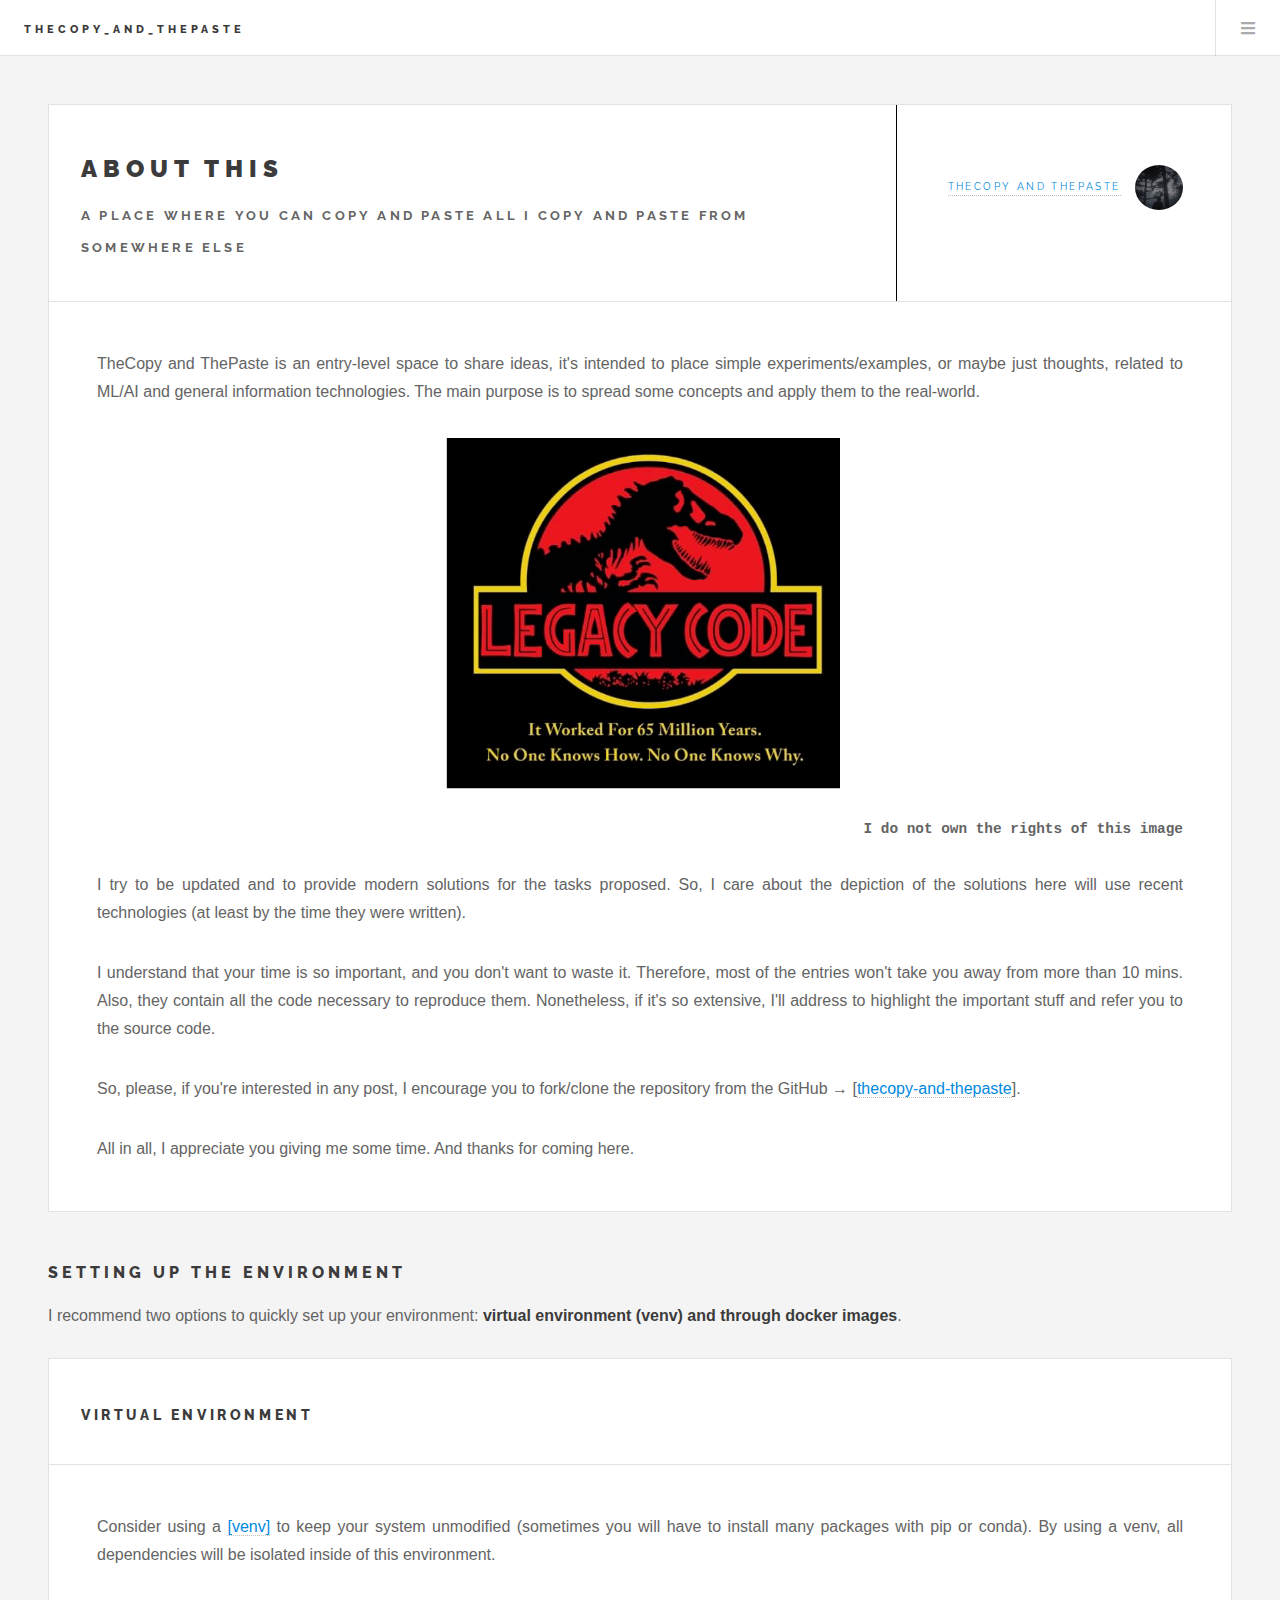
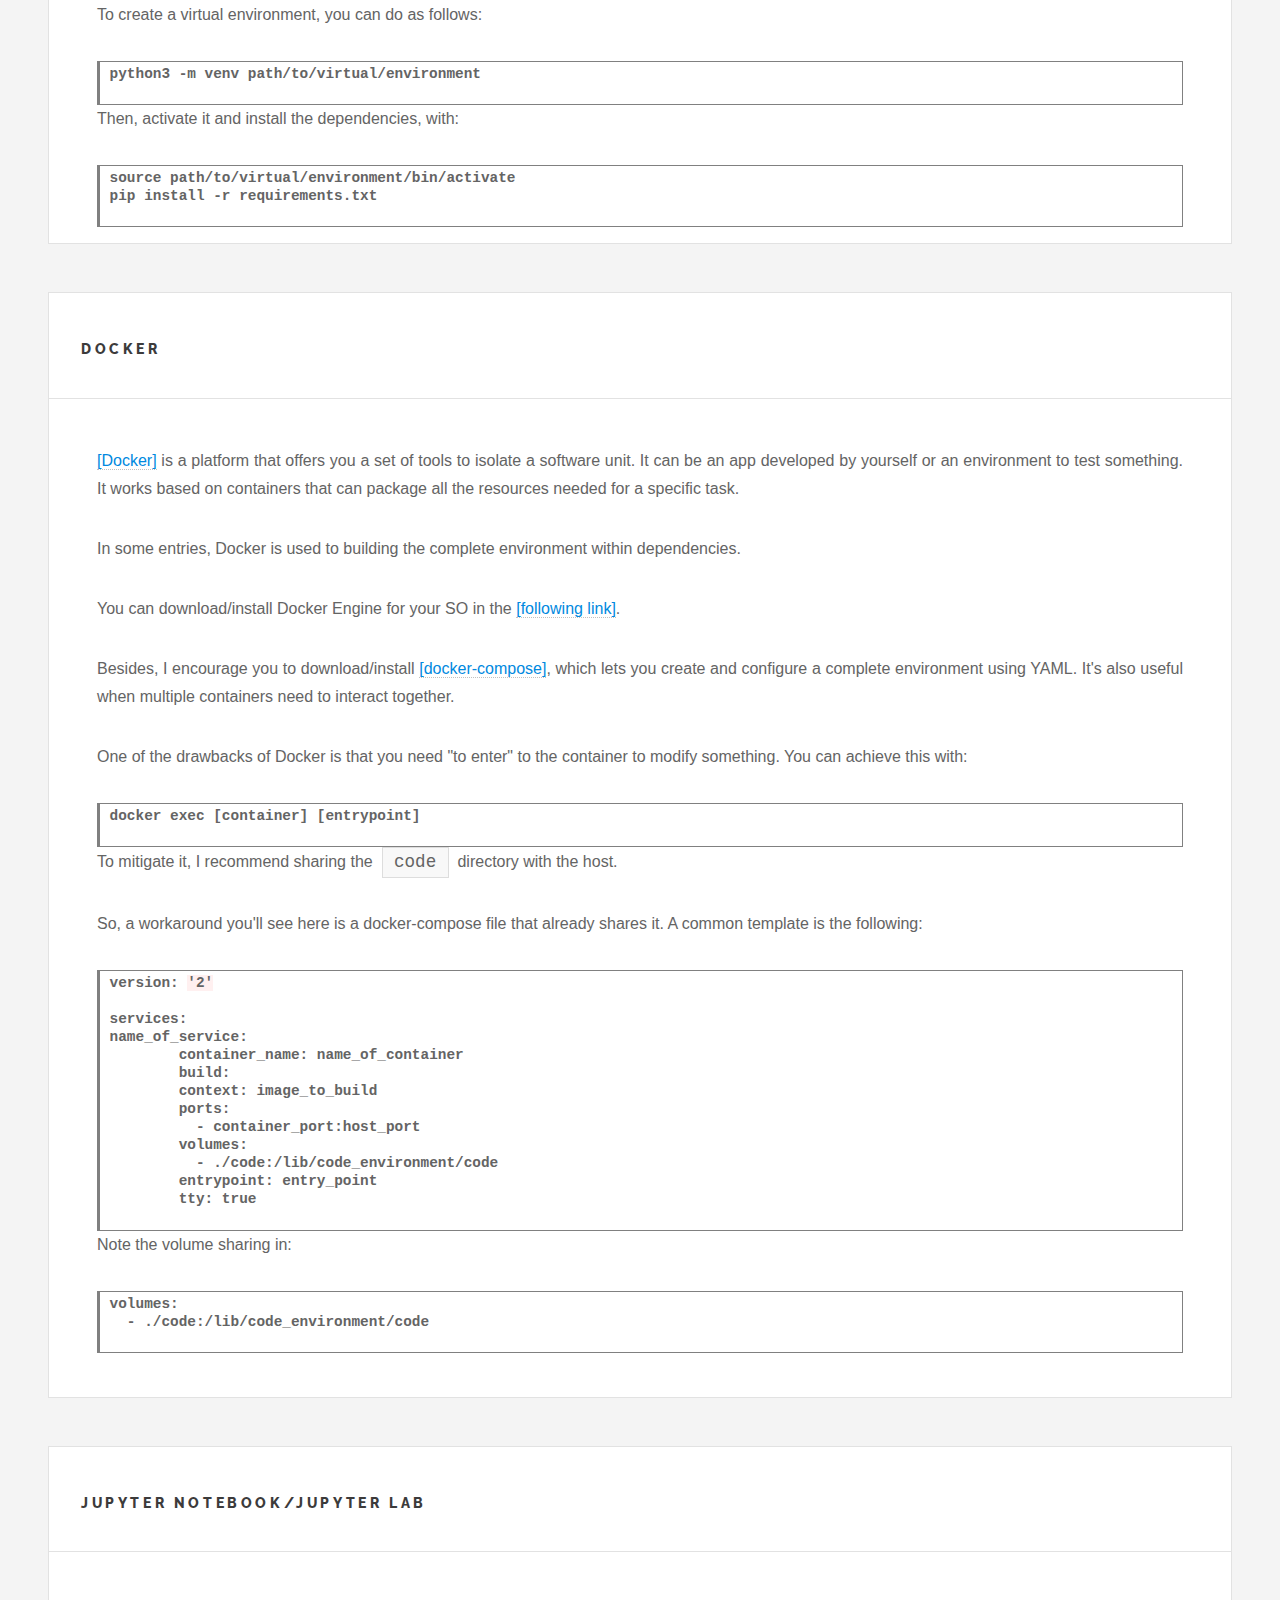
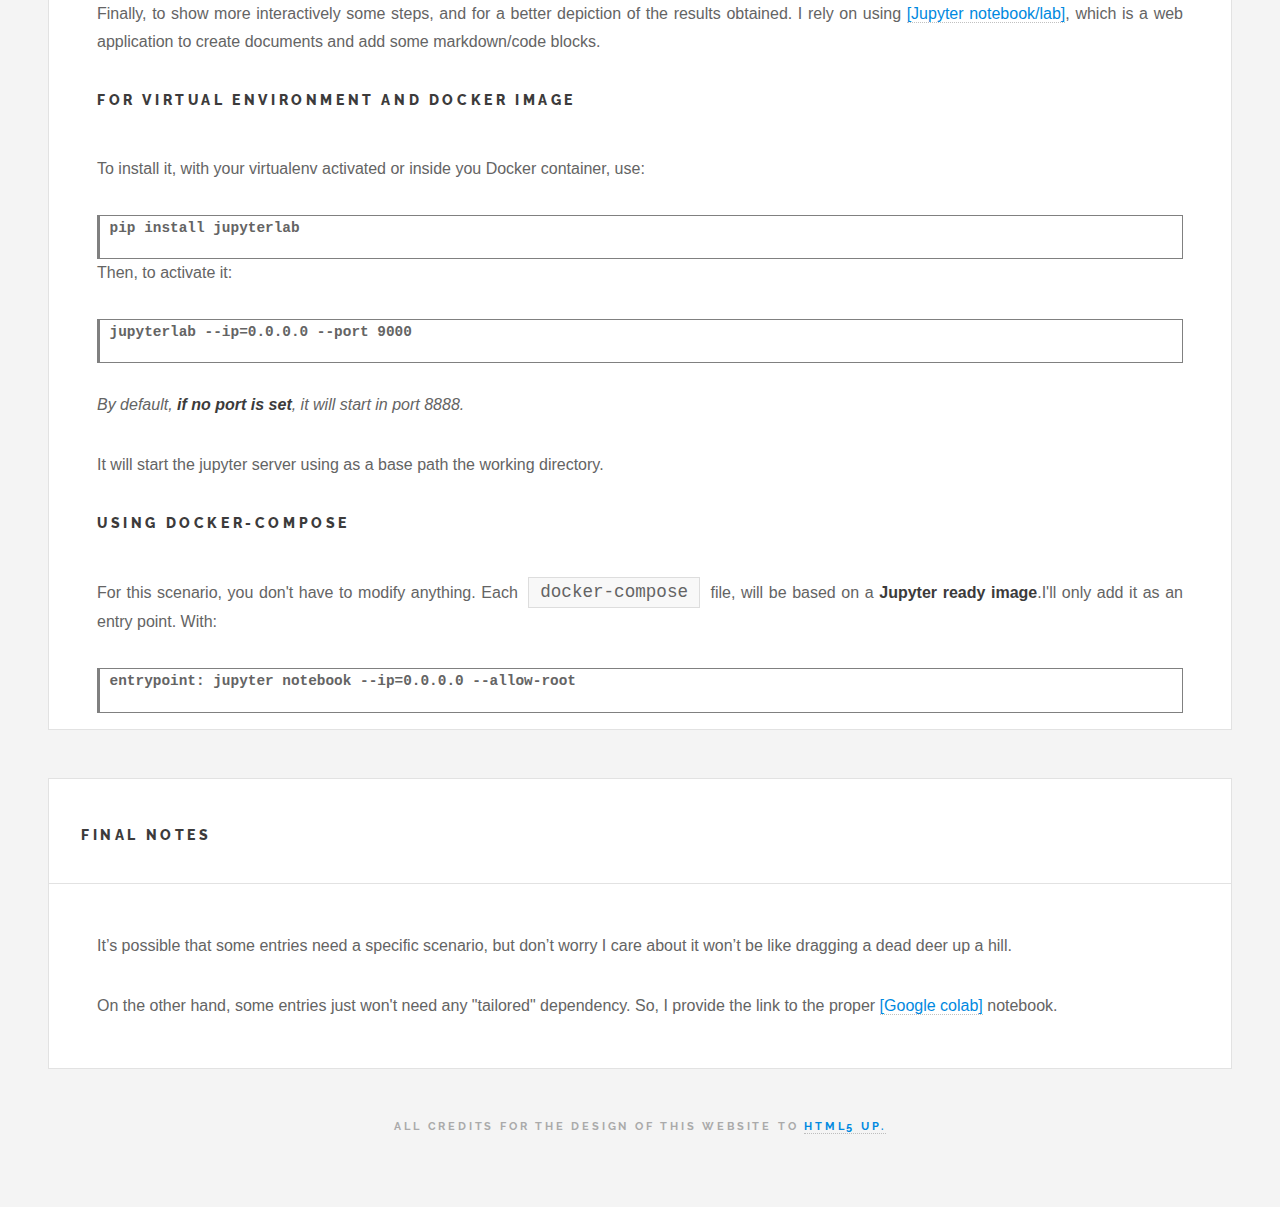
==== commit cdb15494: "Mr.Lobot info" ====
--- a/about.html
+++ b/about.html
@@ -80,6 +80,12 @@
 						<a href="about.html">
 							<h3>About</h3>
 							<p>something about this</p>
+						</a>
+					</li>
+                    <li>
+						<a href="mrlobot.html">
+							<h3>Mr.Lobot Spreadsheets</h3>
+							<p>Help page to setup Mr.Lobot Spreadsheets</p>
 						</a>
 					</li>
 				</ul>
--- a/css/main.css
+++ b/css/main.css
@@ -2350,7 +2350,7 @@
 
 .post>header .meta {
 	padding: 3.75em 3em 1.75em 3em;
-	border-left: solid 1px rgba(160, 160, 160, 0.3);
+	border-left: solid 1px black;
 	min-width: 17em;
 	text-align: right;
 	width: 22em;
--- a/css/control.css
+++ b/css/control.css
@@ -8,10 +8,11 @@
 }
 
 .text_right {
-    text-align: right; 
+    text-align: right;
 }
 
-.usr_image, .usr_sign {
+.usr_image,
+.usr_sign {
     height: 3.5em;
     padding: 2px;
     border-radius: 50%;
@@ -21,6 +22,7 @@
 .usr_container {
     border-left: none !important;
 }
+
 
 /* Overlay */
 
@@ -81,6 +83,17 @@
     animation: lds-ellipsis3 0.6s infinite;
 }
 
+.no_post {
+    background-color: #0089e0;
+    padding: 1em !important;
+    margin: 0em !important;
+    color: white;
+}
+
+.no_post .button {
+    background-color: white;
+}
+
 @keyframes lds-ellipsis1 {
     0% {
         transform: scale(0);
